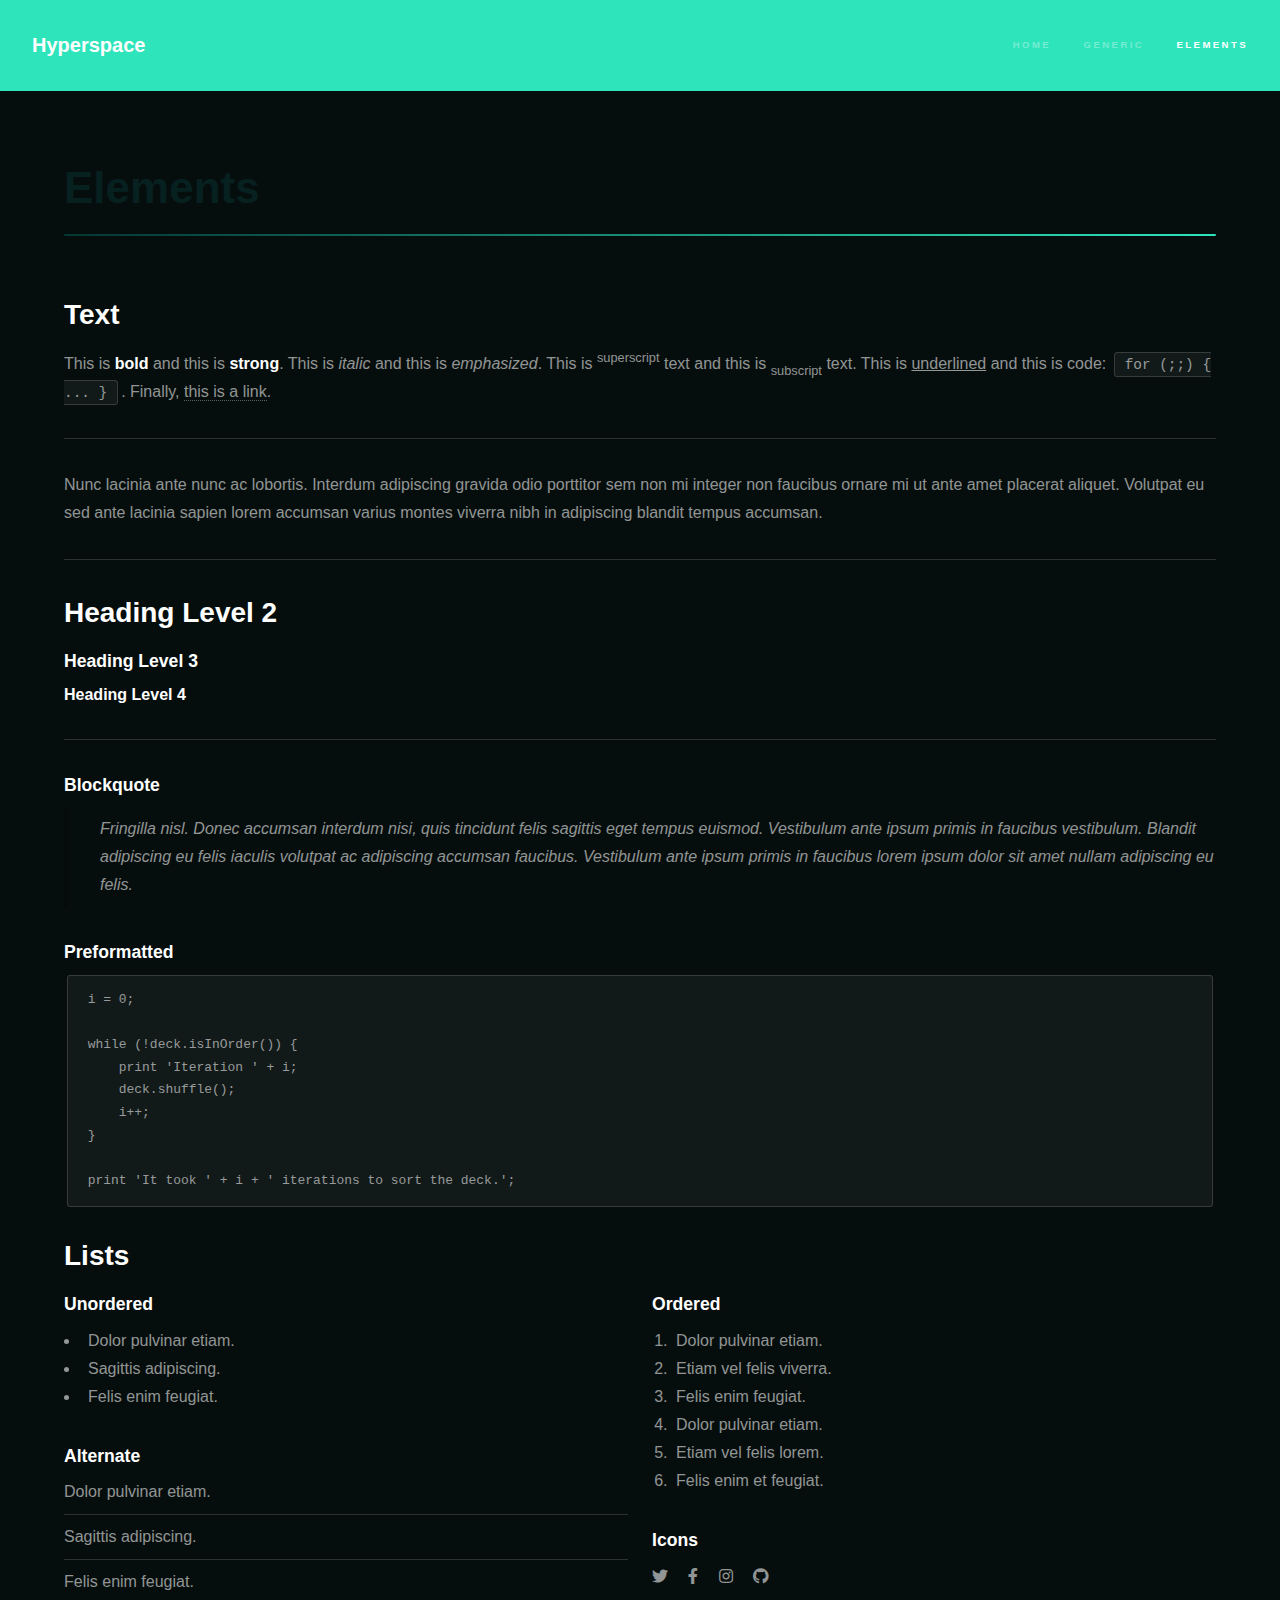
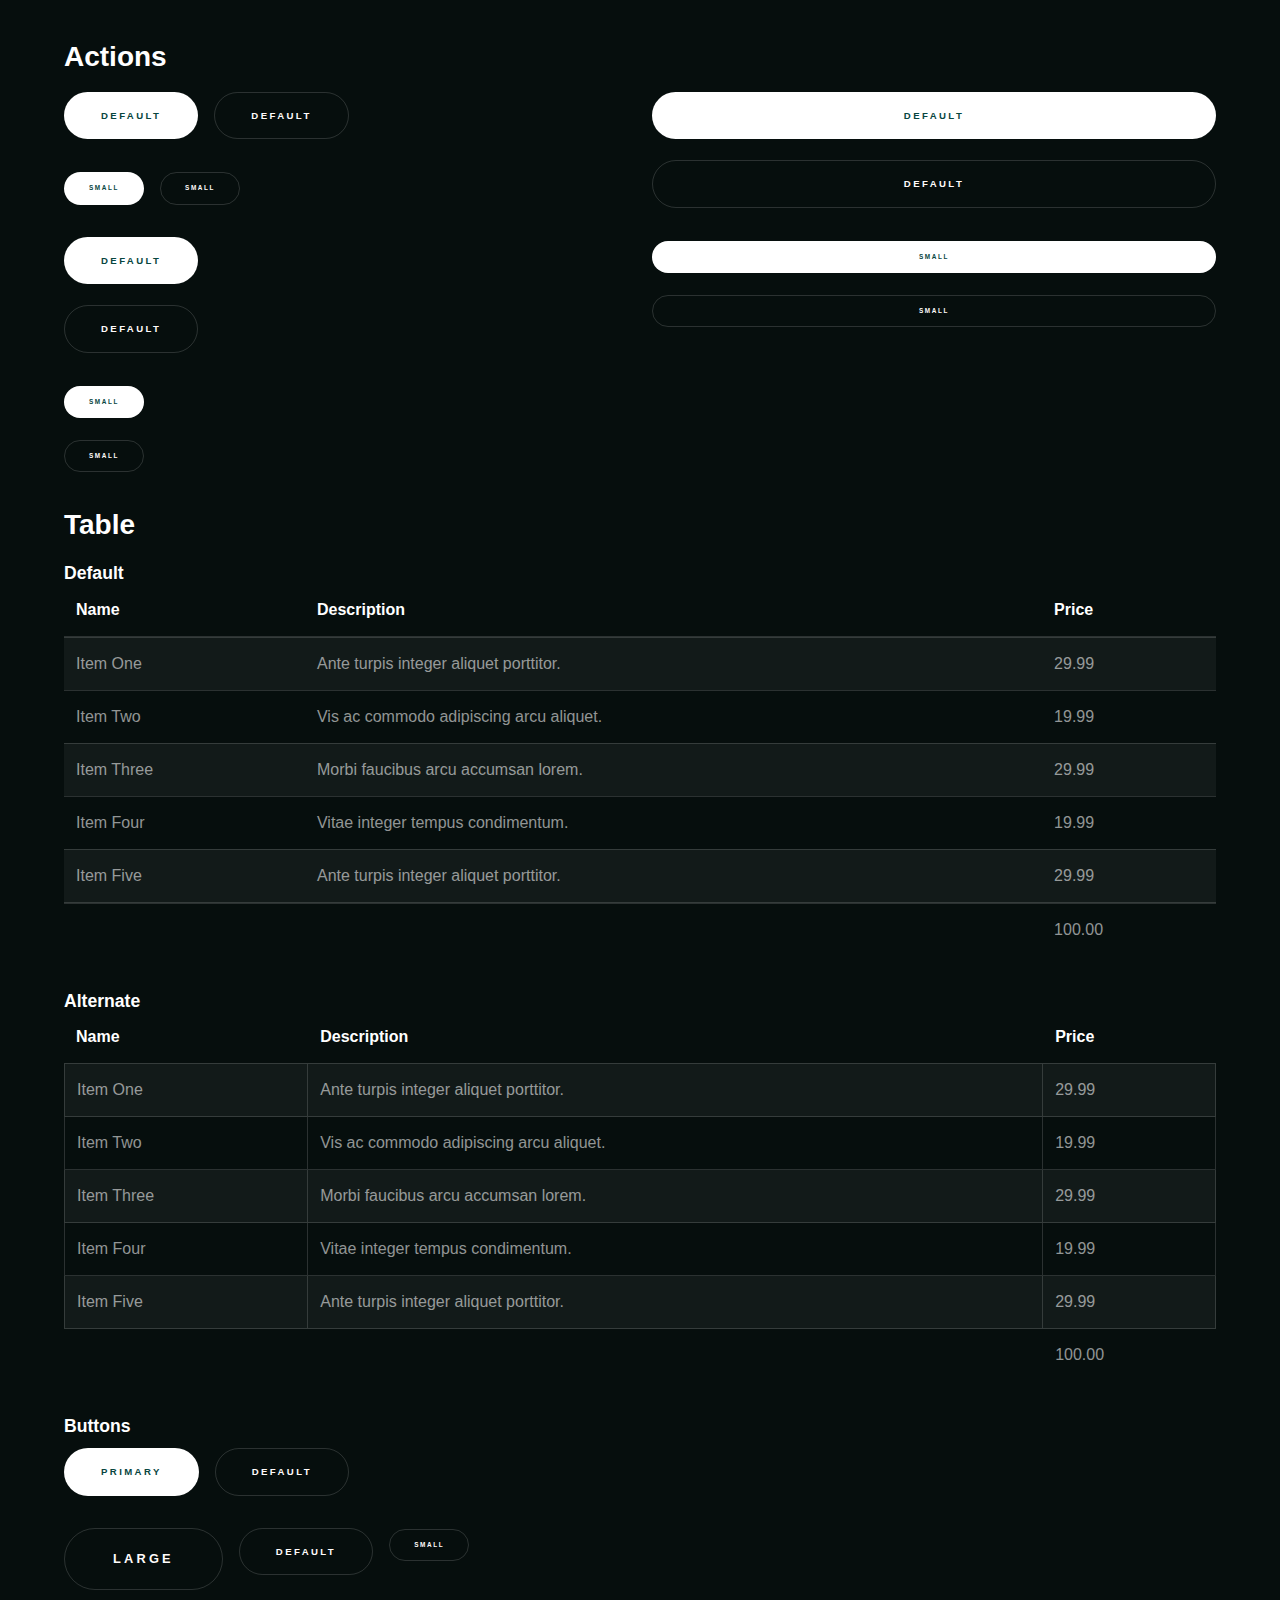
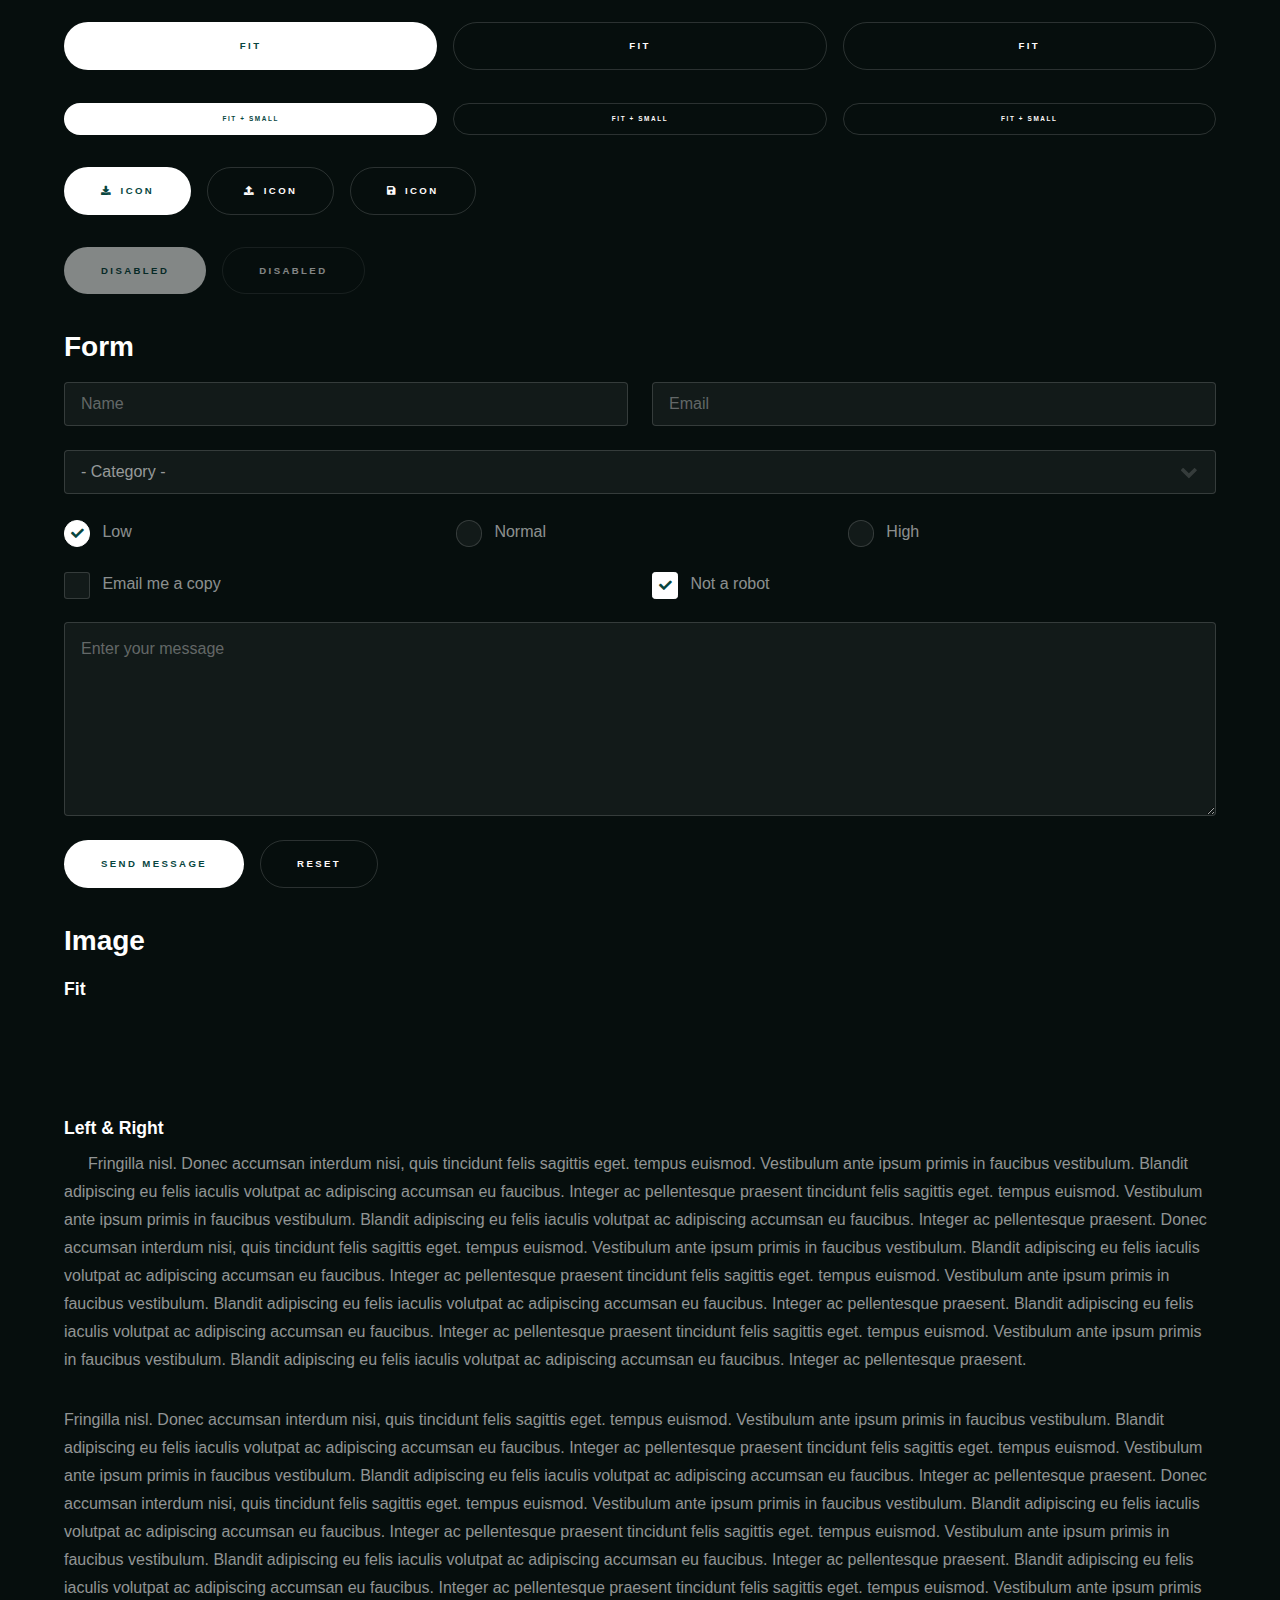
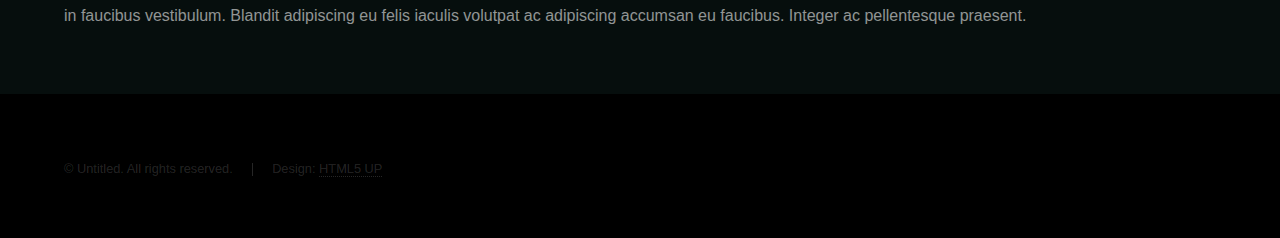
==== elements.html @ 6d536cb0 "Add files via upload" ====
<!DOCTYPE HTML>
<!--
	Hyperspace by HTML5 UP
	html5up.net | @ajlkn
	Free for personal and commercial use under the CCA 3.0 license (html5up.net/license)
-->
<html>
	<head>
		<title>Elements - Hyperspace by HTML5 UP</title>
		<meta charset="utf-8" />
		<meta name="viewport" content="width=device-width, initial-scale=1, user-scalable=no" />
		<link rel="stylesheet" href="assets/css/main.css" />
		<noscript><link rel="stylesheet" href="assets/css/noscript.css" /></noscript>
	</head>
	<body class="is-preload">

		<!-- Header -->
			<header id="header">
				<a href="index.html" class="title">Hyperspace</a>
				<nav>
					<ul>
						<li><a href="index.html">Home</a></li>
						<li><a href="generic.html">Generic</a></li>
						<li><a href="elements.html"  class="active">Elements</a></li>
					</ul>
				</nav>
			</header>

		<!-- Wrapper -->
			<div id="wrapper">

				<!-- Main -->
					<section id="main" class="wrapper">
						<div class="inner">
							<h1 class="major">Elements</h1>

							<!-- Text -->
								<section>
									<h2>Text</h2>
									<p>This is <b>bold</b> and this is <strong>strong</strong>. This is <i>italic</i> and this is <em>emphasized</em>.
									This is <sup>superscript</sup> text and this is <sub>subscript</sub> text.
									This is <u>underlined</u> and this is code: <code>for (;;) { ... }</code>. Finally, <a href="#">this is a link</a>.</p>
									<hr />
									<p>Nunc lacinia ante nunc ac lobortis. Interdum adipiscing gravida odio porttitor sem non mi integer non faucibus ornare mi ut ante amet placerat aliquet. Volutpat eu sed ante lacinia sapien lorem accumsan varius montes viverra nibh in adipiscing blandit tempus accumsan.</p>
									<hr />
									<h2>Heading Level 2</h2>
									<h3>Heading Level 3</h3>
									<h4>Heading Level 4</h4>
									<hr />
									<h3>Blockquote</h3>
									<blockquote>Fringilla nisl. Donec accumsan interdum nisi, quis tincidunt felis sagittis eget tempus euismod. Vestibulum ante ipsum primis in faucibus vestibulum. Blandit adipiscing eu felis iaculis volutpat ac adipiscing accumsan faucibus. Vestibulum ante ipsum primis in faucibus lorem ipsum dolor sit amet nullam adipiscing eu felis.</blockquote>
									<h3>Preformatted</h3>
									<pre><code>i = 0;

while (!deck.isInOrder()) {
    print 'Iteration ' + i;
    deck.shuffle();
    i++;
}

print 'It took ' + i + ' iterations to sort the deck.';</code></pre>
								</section>

							<!-- Lists -->
								<section>
									<h2>Lists</h2>
									<div class="row">
										<div class="col-6 col-12-medium">
											<h3>Unordered</h3>
											<ul>
												<li>Dolor pulvinar etiam.</li>
												<li>Sagittis adipiscing.</li>
												<li>Felis enim feugiat.</li>
											</ul>
											<h3>Alternate</h3>
											<ul class="alt">
												<li>Dolor pulvinar etiam.</li>
												<li>Sagittis adipiscing.</li>
												<li>Felis enim feugiat.</li>
											</ul>
										</div>
										<div class="col-6 col-12-medium">
											<h3>Ordered</h3>
											<ol>
												<li>Dolor pulvinar etiam.</li>
												<li>Etiam vel felis viverra.</li>
												<li>Felis enim feugiat.</li>
												<li>Dolor pulvinar etiam.</li>
												<li>Etiam vel felis lorem.</li>
												<li>Felis enim et feugiat.</li>
											</ol>
											<h3>Icons</h3>
											<ul class="icons">
												<li><a href="#" class="icon brands fa-twitter"><span class="label">Twitter</span></a></li>
												<li><a href="#" class="icon brands fa-facebook-f"><span class="label">Facebook</span></a></li>
												<li><a href="#" class="icon brands fa-instagram"><span class="label">Instagram</span></a></li>
												<li><a href="#" class="icon brands fa-github"><span class="label">Github</span></a></li>
											</ul>
										</div>
									</div>
									<h2>Actions</h2>
									<div class="row">
										<div class="col-6 col-12-medium">
											<ul class="actions">
												<li><a href="#" class="button primary">Default</a></li>
												<li><a href="#" class="button">Default</a></li>
											</ul>
											<ul class="actions small">
												<li><a href="#" class="button primary small">Small</a></li>
												<li><a href="#" class="button small">Small</a></li>
											</ul>
											<ul class="actions stacked">
												<li><a href="#" class="button primary">Default</a></li>
												<li><a href="#" class="button">Default</a></li>
											</ul>
											<ul class="actions stacked">
												<li><a href="#" class="button primary small">Small</a></li>
												<li><a href="#" class="button small">Small</a></li>
											</ul>
										</div>
										<div class="col-6 col-12-medium">
											<ul class="actions stacked">
												<li><a href="#" class="button primary fit">Default</a></li>
												<li><a href="#" class="button fit">Default</a></li>
											</ul>
											<ul class="actions stacked">
												<li><a href="#" class="button primary small fit">Small</a></li>
												<li><a href="#" class="button small fit">Small</a></li>
											</ul>
										</div>
									</div>
								</section>

							<!-- Table -->
								<section>
									<h2>Table</h2>
									<h3>Default</h3>
									<div class="table-wrapper">
										<table>
											<thead>
												<tr>
													<th>Name</th>
													<th>Description</th>
													<th>Price</th>
												</tr>
											</thead>
											<tbody>
												<tr>
													<td>Item One</td>
													<td>Ante turpis integer aliquet porttitor.</td>
													<td>29.99</td>
												</tr>
												<tr>
													<td>Item Two</td>
													<td>Vis ac commodo adipiscing arcu aliquet.</td>
													<td>19.99</td>
												</tr>
												<tr>
													<td>Item Three</td>
													<td> Morbi faucibus arcu accumsan lorem.</td>
													<td>29.99</td>
												</tr>
												<tr>
													<td>Item Four</td>
													<td>Vitae integer tempus condimentum.</td>
													<td>19.99</td>
												</tr>
												<tr>
													<td>Item Five</td>
													<td>Ante turpis integer aliquet porttitor.</td>
													<td>29.99</td>
												</tr>
											</tbody>
											<tfoot>
												<tr>
													<td colspan="2"></td>
													<td>100.00</td>
												</tr>
											</tfoot>
										</table>
									</div>

									<h3>Alternate</h3>
									<div class="table-wrapper">
										<table class="alt">
											<thead>
												<tr>
													<th>Name</th>
													<th>Description</th>
													<th>Price</th>
												</tr>
											</thead>
											<tbody>
												<tr>
													<td>Item One</td>
													<td>Ante turpis integer aliquet porttitor.</td>
													<td>29.99</td>
												</tr>
												<tr>
													<td>Item Two</td>
													<td>Vis ac commodo adipiscing arcu aliquet.</td>
													<td>19.99</td>
												</tr>
												<tr>
													<td>Item Three</td>
													<td> Morbi faucibus arcu accumsan lorem.</td>
													<td>29.99</td>
												</tr>
												<tr>
													<td>Item Four</td>
													<td>Vitae integer tempus condimentum.</td>
													<td>19.99</td>
												</tr>
												<tr>
													<td>Item Five</td>
													<td>Ante turpis integer aliquet porttitor.</td>
													<td>29.99</td>
												</tr>
											</tbody>
											<tfoot>
												<tr>
													<td colspan="2"></td>
													<td>100.00</td>
												</tr>
											</tfoot>
										</table>
									</div>
								</section>

							<!-- Buttons -->
								<section>
									<h3>Buttons</h3>
									<ul class="actions">
										<li><a href="#" class="button primary">Primary</a></li>
										<li><a href="#" class="button">Default</a></li>
									</ul>
									<ul class="actions">
										<li><a href="#" class="button large">Large</a></li>
										<li><a href="#" class="button">Default</a></li>
										<li><a href="#" class="button small">Small</a></li>
									</ul>
									<ul class="actions fit">
										<li><a href="#" class="button primary fit">Fit</a></li>
										<li><a href="#" class="button fit">Fit</a></li>
										<li><a href="#" class="button fit">Fit</a></li>
									</ul>
									<ul class="actions fit small">
										<li><a href="#" class="button primary fit small">Fit + Small</a></li>
										<li><a href="#" class="button fit small">Fit + Small</a></li>
										<li><a href="#" class="button fit small">Fit + Small</a></li>
									</ul>
									<ul class="actions">
										<li><a href="#" class="button primary icon solid fa-download">Icon</a></li>
										<li><a href="#" class="button icon solid fa-upload">Icon</a></li>
										<li><a href="#" class="button icon solid fa-save">Icon</a></li>
									</ul>
									<ul class="actions">
										<li><span class="button primary disabled">Disabled</span></li>
										<li><span class="button disabled">Disabled</span></li>
									</ul>
								</section>

							<!-- Form -->
								<section>
									<h2>Form</h2>
									<form method="post" action="#">
										<div class="row gtr-uniform">
											<div class="col-6 col-12-xsmall">
												<input type="text" name="demo-name" id="demo-name" value="" placeholder="Name" />
											</div>
											<div class="col-6 col-12-xsmall">
												<input type="email" name="demo-email" id="demo-email" value="" placeholder="Email" />
											</div>
											<div class="col-12">
												<select name="demo-category" id="demo-category">
													<option value="">- Category -</option>
													<option value="1">Manufacturing</option>
													<option value="1">Shipping</option>
													<option value="1">Administration</option>
													<option value="1">Human Resources</option>
												</select>
											</div>
											<div class="col-4 col-12-small">
												<input type="radio" id="demo-priority-low" name="demo-priority" checked>
												<label for="demo-priority-low">Low</label>
											</div>
											<div class="col-4 col-12-small">
												<input type="radio" id="demo-priority-normal" name="demo-priority">
												<label for="demo-priority-normal">Normal</label>
											</div>
											<div class="col-4 col-12-small">
												<input type="radio" id="demo-priority-high" name="demo-priority">
												<label for="demo-priority-high">High</label>
											</div>
											<div class="col-6 col-12-small">
												<input type="checkbox" id="demo-copy" name="demo-copy">
												<label for="demo-copy">Email me a copy</label>
											</div>
											<div class="col-6 col-12-small">
												<input type="checkbox" id="demo-human" name="demo-human" checked>
												<label for="demo-human">Not a robot</label>
											</div>
											<div class="col-12">
												<textarea name="demo-message" id="demo-message" placeholder="Enter your message" rows="6"></textarea>
											</div>
											<div class="col-12">
												<ul class="actions">
													<li><input type="submit" value="Send Message" class="primary" /></li>
													<li><input type="reset" value="Reset" /></li>
												</ul>
											</div>
										</div>
									</form>
								</section>

							<!-- Image -->
								<section>
									<h2>Image</h2>
									<h3>Fit</h3>
									<div class="box alt">
										<div class="row gtr-uniform">
											<div class="col-12"><span class="image fit"><img src="images/pic04.jpg" alt="" /></span></div>
											<div class="col-4"><span class="image fit"><img src="images/pic01.jpg" alt="" /></span></div>
											<div class="col-4"><span class="image fit"><img src="images/pic02.jpg" alt="" /></span></div>
											<div class="col-4"><span class="image fit"><img src="images/pic03.jpg" alt="" /></span></div>
											<div class="col-4"><span class="image fit"><img src="images/pic03.jpg" alt="" /></span></div>
											<div class="col-4"><span class="image fit"><img src="images/pic01.jpg" alt="" /></span></div>
											<div class="col-4"><span class="image fit"><img src="images/pic02.jpg" alt="" /></span></div>
											<div class="col-4"><span class="image fit"><img src="images/pic02.jpg" alt="" /></span></div>
											<div class="col-4"><span class="image fit"><img src="images/pic03.jpg" alt="" /></span></div>
											<div class="col-4"><span class="image fit"><img src="images/pic01.jpg" alt="" /></span></div>
										</div>
									</div>
									<h3>Left &amp; Right</h3>
									<p><span class="image left"><img src="images/pic05.jpg" alt="" /></span>Fringilla nisl. Donec accumsan interdum nisi, quis tincidunt felis sagittis eget. tempus euismod. Vestibulum ante ipsum primis in faucibus vestibulum. Blandit adipiscing eu felis iaculis volutpat ac adipiscing accumsan eu faucibus. Integer ac pellentesque praesent tincidunt felis sagittis eget. tempus euismod. Vestibulum ante ipsum primis in faucibus vestibulum. Blandit adipiscing eu felis iaculis volutpat ac adipiscing accumsan eu faucibus. Integer ac pellentesque praesent. Donec accumsan interdum nisi, quis tincidunt felis sagittis eget. tempus euismod. Vestibulum ante ipsum primis in faucibus vestibulum. Blandit adipiscing eu felis iaculis volutpat ac adipiscing accumsan eu faucibus. Integer ac pellentesque praesent tincidunt felis sagittis eget. tempus euismod. Vestibulum ante ipsum primis in faucibus vestibulum. Blandit adipiscing eu felis iaculis volutpat ac adipiscing accumsan eu faucibus. Integer ac pellentesque praesent. Blandit adipiscing eu felis iaculis volutpat ac adipiscing accumsan eu faucibus. Integer ac pellentesque praesent tincidunt felis sagittis eget. tempus euismod. Vestibulum ante ipsum primis in faucibus vestibulum. Blandit adipiscing eu felis iaculis volutpat ac adipiscing accumsan eu faucibus. Integer ac pellentesque praesent.</p>
									<p><span class="image right"><img src="images/pic06.jpg" alt="" /></span>Fringilla nisl. Donec accumsan interdum nisi, quis tincidunt felis sagittis eget. tempus euismod. Vestibulum ante ipsum primis in faucibus vestibulum. Blandit adipiscing eu felis iaculis volutpat ac adipiscing accumsan eu faucibus. Integer ac pellentesque praesent tincidunt felis sagittis eget. tempus euismod. Vestibulum ante ipsum primis in faucibus vestibulum. Blandit adipiscing eu felis iaculis volutpat ac adipiscing accumsan eu faucibus. Integer ac pellentesque praesent. Donec accumsan interdum nisi, quis tincidunt felis sagittis eget. tempus euismod. Vestibulum ante ipsum primis in faucibus vestibulum. Blandit adipiscing eu felis iaculis volutpat ac adipiscing accumsan eu faucibus. Integer ac pellentesque praesent tincidunt felis sagittis eget. tempus euismod. Vestibulum ante ipsum primis in faucibus vestibulum. Blandit adipiscing eu felis iaculis volutpat ac adipiscing accumsan eu faucibus. Integer ac pellentesque praesent. Blandit adipiscing eu felis iaculis volutpat ac adipiscing accumsan eu faucibus. Integer ac pellentesque praesent tincidunt felis sagittis eget. tempus euismod. Vestibulum ante ipsum primis in faucibus vestibulum. Blandit adipiscing eu felis iaculis volutpat ac adipiscing accumsan eu faucibus. Integer ac pellentesque praesent.</p>
								</section>

						</div>
					</section>

			</div>

		<!-- Footer -->
			<footer id="footer" class="wrapper alt">
				<div class="inner">
					<ul class="menu">
						<li>&copy; Untitled. All rights reserved.</li><li>Design: <a href="http://html5up.net">HTML5 UP</a></li>
					</ul>
				</div>
			</footer>

		<!-- Scripts -->
			<script src="assets/js/jquery.min.js"></script>
			<script src="assets/js/jquery.scrollex.min.js"></script>
			<script src="assets/js/jquery.scrolly.min.js"></script>
			<script src="assets/js/browser.min.js"></script>
			<script src="assets/js/breakpoints.min.js"></script>
			<script src="assets/js/util.js"></script>
			<script src="assets/js/main.js"></script>

	</body>
</html>
---- assets/css/main.css ----
@import url(fontawesome-all.min.css);

/*
	Hyperspace by HTML5 UP
	html5up.net | @ajlkn
	Free for personal and commercial use under the CCA 3.0 license (html5up.net/license)
*/

html, body, body2, div, span, applet, object,
iframe, h1, h2, h2b, h3, h3b, h4, h5, h6, p, p2, blockquote,
pre, a, abbr, acronym, address, big, cite,
code, del, dfn, em, img, ins, kbd, q, s, samp,
small, strike, strong, sub, sup, tt, var, b,
u, i, center, dl, dt, dd, ol, ul, li, fieldset,
form, label, legend, table, caption, tbody,
tfoot, thead, tr, th, td, article, aside,
canvas, details, embed, figure, figcaption,
footer, header, hgroup, menu, nav, output, ruby,
section, summary, time, mark, audio, video {
	margin: 0;
	padding: 0;
	border: 0;
	font-size: 100%;
	font: inherit;
	vertical-align: baseline;}

article, aside, details, figcaption, figure,
footer, header, hgroup, menu, nav, section {
	display: block;}

body, body2 {
	line-height: 1;
}


ol, ul {
	list-style: none;
}

blockquote, q {
	quotes: none;
}

	blockquote:before, blockquote:after, q:before, q:after {
		content: '';
		content: none;
	}

table {
	border-collapse: collapse;
	border-spacing: 0;
}

body, body2 {
	-webkit-text-size-adjust: none;
}


mark {
	background-color: transparent;
	color: inherit;
}

input::-moz-focus-inner {
	border: 0;
	padding: 0;
}

input, select, textarea {
	-moz-appearance: none;
	-webkit-appearance: none;
	-ms-appearance: none;
	appearance: none;
}

/* Basic */

	@-ms-viewport {
		width: device-width;
	}

	body, body2 {
		-ms-overflow-style: scrollbar;
	}


	@media screen and (max-width: 480px) {

		html, body, body2 {
			min-width: 320px;
		}


	}

	html {
		box-sizing: border-box;
	}

	*, *:before, *:after {
		box-sizing: inherit;
	}

	body, body2 {
		background: #060e0d;
	}

		body.is-preload *, body.is-preload *:before, body.is-preload *:after {
			-moz-animation: none !important;
			-webkit-animation: none !important;
			-ms-animation: none !important;
			animation: none !important;
			-moz-transition: none !important;
			-webkit-transition: none !important;
			-ms-transition: none !important;
			transition: none !important;
		}

/* Type */

	body2{
		color: rgba(0, 0, 0, 0.569);
		font-family: Arial, Helvetica, sans-serif;
		font-size: 16.5pt;
		font-weight: normal;
		line-height: 1.75;
	}

	body, input, select, textarea {
		color: rgba(255, 255, 255, 0.569);
		font-family: Arial, Helvetica, sans-serif;
		font-size: 16.5pt;
		font-weight: normal;
		line-height: 1.75;
	}

		@media screen and (max-width: 1680px) {

			body, body2, input, select, textarea {
				font-size: 13pt;
			}

		}

		@media screen and (max-width: 1280px) {

			body, body2, input, select, textarea {
				font-size: 12pt;
			}

		}

		@media screen and (max-width: 360px) {

			body, body2, input, select, textarea {
				font-size: 11pt;
			}

		}

	a {
		-moz-transition: color 0.2s ease, border-bottom-color 0.2s ease;
		-webkit-transition: color 0.2s ease, border-bottom-color 0.2s ease;
		-ms-transition: color 0.2s ease, border-bottom-color 0.2s ease;
		transition: color 0.2s ease, border-bottom-color 0.2s ease;
		border-bottom: dotted 1px rgba(255, 255, 255, 0.35);
		color: inherit;
		text-decoration: none;
	}

		a:hover {
			border-bottom-color: transparent;
			color: #000000;
		}

	strong, b {
		color: #ffffff;
		font-weight: bold;
	}

	em, i {
		font-style: italic;
	}

	p {
		margin: 0 0 2em 0;
	}

	p2 {
		margin: 0 0 2em 0;
		color: #000000;
	}

	h1, h2b, h3b, h4b {
		color: #072121;
		font-weight: bold;
		line-height: 1.5;
		margin: 0 0 0.5em 0;
	}

	h1g, h2g, h3g, h4g {
		color: #0f4949;
		font-weight: bold;
		line-height: 1.5;
		margin: 0 0 0.5em 0;
	}

	h2, h3, h4, h5, h6 {
		color: #ffffff;
		font-weight: bold;
		line-height: 1.5;
		margin: 0 0 0.5em 0;
	}

		h1 a, h2b a, h2 a, h3 a, h4 a, h5 a, h6 a {
			color: inherit;
			text-decoration: none;
		}

	h1 {
		font-size: 2.75em;
	}

		h1.major {
			margin: 0 0 1.3em 0;
			position: relative;
			padding-bottom: 0.35em;
		}
			/* ////////////////////////////////////////////////////////////////////////////2ee4bb */
			h1.major:after {
				background-image: -moz-linear-gradient(to right, #043731, #2ee4bb);
				background-image: -webkit-linear-gradient(to right, #043731, #2ee4bb);
				background-image: -ms-linear-gradient(to right, #043731, #2ee4bb);
				background-image: linear-gradient(to right, #043731, #2ee4bb);
				-moz-transition: max-width 0.2s ease;
				-webkit-transition: max-width 0.2s ease;
				-ms-transition: max-width 0.2s ease;
				transition: max-width 0.2s ease;
				border-radius: 0.2em;
				bottom: 0;
				content: '';
				height: 0.05em;
				position: absolute;
				right: 0;
				width: 100%;
			}

	h2 {
		font-size: 1.75em;
	}

	h2b {
		font-size: 1.75em;
	}

	h3 {
		font-size: 1.1em;
	}

	h3b {
		font-size: 1.1em;
	}

	h4 {
		font-size: 1em;
	}

	h5 {
		font-size: 0.8em;
	}

	h6 {
		font-size: 0.6em;
	}

	@media screen and (max-width: 736px) {

		h1 {
			font-size: 2em;
		}

		h2 {
			font-size: 1.25em;
		}
		h2b {
			font-size: 1.25em;
		}

		h3 {
			font-size: 1em;
		}

		h3b {
			font-size: 1em;
		}

		h4 {
			font-size: 0.8em;
		}

		h5 {
			font-size: 0.6em;
		}

		h6 {
			font-size: 0.6em;
		}

	}

	sub {
		font-size: 0.8em;
		position: relative;
		top: 0.5em;
	}

	sup {
		font-size: 0.8em;
		position: relative;
		top: -0.5em;
	}

	blockquote {
		border-left: solid 4px rgba(0, 0, 0, 0.15);
		font-style: italic;
		margin: 0 0 2em 0;
		padding: 0.5em 0 0.5em 2em;
	}

	code {
		background: rgba(255, 255, 255, 0.05);
		border-radius: 0.25em;
		border: solid 1px rgba(255, 255, 255, 0.15);
		font-family: "Courier New", monospace;
		font-size: 0.9em;
		margin: 0 0.25em;
		padding: 0.25em 0.65em;
	}

	pre {
		-webkit-overflow-scrolling: touch;
		font-family: "Courier New", monospace;
		font-size: 0.9em;
		margin: 0 0 2em 0;
	}

		pre code {
			display: block;
			line-height: 1.75em;
			padding: 1em 1.5em;
			overflow-x: auto;
		}

	hr {
		border: 0;
		border-bottom: solid 1px rgba(255, 255, 255, 0.15);
		margin: 2em 0;
	}

		hr.major {
			margin: 3em 0;
		}

	.align-left {
		text-align: left;
	}

	.align-center {
		text-align: center;
	}

	.align-right {
		text-align: right;
	}

/* Row */

	.row {
		display: flex;
		flex-wrap: wrap;
		box-sizing: border-box;
		align-items: stretch;
	}

		.row > * {
			box-sizing: border-box;
		}

		.row.gtr-uniform > * > :last-child {
			margin-bottom: 0;
		}

		.row.aln-left {
			justify-content: flex-start;
		}

		.row.aln-center {
			justify-content: center;
		}

		.row.aln-right {
			justify-content: flex-end;
		}

		.row.aln-top {
			align-items: flex-start;
		}

		.row.aln-middle {
			align-items: center;
		}

		.row.aln-bottom {
			align-items: flex-end;
		}

		.row > .imp {
			order: -1;
		}

		.row > .col-1 {
			width: 8.33333%;
		}

		.row > .off-1 {
			margin-left: 8.33333%;
		}

		.row > .col-2 {
			width: 16.66667%;
		}

		.row > .off-2 {
			margin-left: 16.66667%;
		}

		.row > .col-3 {
			width: 25%;
		}

		.row > .off-3 {
			margin-left: 25%;
		}

		.row > .col-4 {
			width: 33.33333%;
		}

		.row > .off-4 {
			margin-left: 33.33333%;
		}

		.row > .col-5 {
			width: 41.66667%;
		}

		.row > .off-5 {
			margin-left: 41.66667%;
		}

		.row > .col-6 {
			width: 50%;
		}

		.row > .off-6 {
			margin-left: 50%;
		}

		.row > .col-7 {
			width: 58.33333%;
		}

		.row > .off-7 {
			margin-left: 58.33333%;
		}

		.row > .col-8 {
			width: 66.66667%;
		}

		.row > .off-8 {
			margin-left: 66.66667%;
		}

		.row > .col-9 {
			width: 75%;
		}

		.row > .off-9 {
			margin-left: 75%;
		}

		.row > .col-10 {
			width: 83.33333%;
		}

		.row > .off-10 {
			margin-left: 83.33333%;
		}

		.row > .col-11 {
			width: 91.66667%;
		}

		.row > .off-11 {
			margin-left: 91.66667%;
		}

		.row > .col-12 {
			width: 100%;
		}

		.row > .off-12 {
			margin-left: 100%;
		}

		.row.gtr-0 {
			margin-top: 0;
			margin-left: 0em;
		}

			.row.gtr-0 > * {
				padding: 0 0 0 0em;
			}

			.row.gtr-0.gtr-uniform {
				margin-top: 0em;
			}

				.row.gtr-0.gtr-uniform > * {
					padding-top: 0em;
				}

		.row.gtr-25 {
			margin-top: 0;
			margin-left: -0.375em;
		}

			.row.gtr-25 > * {
				padding: 0 0 0 0.375em;
			}

			.row.gtr-25.gtr-uniform {
				margin-top: -0.375em;
			}

				.row.gtr-25.gtr-uniform > * {
					padding-top: 0.375em;
				}

		.row.gtr-50 {
			margin-top: 0;
			margin-left: -0.75em;
		}

			.row.gtr-50 > * {
				padding: 0 0 0 0.75em;
			}

			.row.gtr-50.gtr-uniform {
				margin-top: -0.75em;
			}

				.row.gtr-50.gtr-uniform > * {
					padding-top: 0.75em;
				}

		.row {
			margin-top: 0;
			margin-left: -1.5em;
		}

			.row > * {
				padding: 0 0 0 1.5em;
			}

			.row.gtr-uniform {
				margin-top: -1.5em;
			}

				.row.gtr-uniform > * {
					padding-top: 1.5em;
				}

		.row.gtr-150 {
			margin-top: 0;
			margin-left: -2.25em;
		}

			.row.gtr-150 > * {
				padding: 0 0 0 2.25em;
			}

			.row.gtr-150.gtr-uniform {
				margin-top: -2.25em;
			}

				.row.gtr-150.gtr-uniform > * {
					padding-top: 2.25em;
				}

		.row.gtr-200 {
			margin-top: 0;
			margin-left: -3em;
		}

			.row.gtr-200 > * {
				padding: 0 0 0 3em;
			}

			.row.gtr-200.gtr-uniform {
				margin-top: -3em;
			}

				.row.gtr-200.gtr-uniform > * {
					padding-top: 3em;
				}

		@media screen and (max-width: 1680px) {

			.row {
				display: flex;
				flex-wrap: wrap;
				box-sizing: border-box;
				align-items: stretch;
			}

				.row > * {
					box-sizing: border-box;
				}

				.row.gtr-uniform > * > :last-child {
					margin-bottom: 0;
				}

				.row.aln-left {
					justify-content: flex-start;
				}

				.row.aln-center {
					justify-content: center;
				}

				.row.aln-right {
					justify-content: flex-end;
				}

				.row.aln-top {
					align-items: flex-start;
				}

				.row.aln-middle {
					align-items: center;
				}

				.row.aln-bottom {
					align-items: flex-end;
				}

				.row > .imp-xlarge {
					order: -1;
				}

				.row > .col-1-xlarge {
					width: 8.33333%;
				}

				.row > .off-1-xlarge {
					margin-left: 8.33333%;
				}

				.row > .col-2-xlarge {
					width: 16.66667%;
				}

				.row > .off-2-xlarge {
					margin-left: 16.66667%;
				}

				.row > .col-3-xlarge {
					width: 25%;
				}

				.row > .off-3-xlarge {
					margin-left: 25%;
				}

				.row > .col-4-xlarge {
					width: 33.33333%;
				}

				.row > .off-4-xlarge {
					margin-left: 33.33333%;
				}

				.row > .col-5-xlarge {
					width: 41.66667%;
				}

				.row > .off-5-xlarge {
					margin-left: 41.66667%;
				}

				.row > .col-6-xlarge {
					width: 50%;
				}

				.row > .off-6-xlarge {
					margin-left: 50%;
				}

				.row > .col-7-xlarge {
					width: 58.33333%;
				}

				.row > .off-7-xlarge {
					margin-left: 58.33333%;
				}

				.row > .col-8-xlarge {
					width: 66.66667%;
				}

				.row > .off-8-xlarge {
					margin-left: 66.66667%;
				}

				.row > .col-9-xlarge {
					width: 75%;
				}

				.row > .off-9-xlarge {
					margin-left: 75%;
				}

				.row > .col-10-xlarge {
					width: 83.33333%;
				}

				.row > .off-10-xlarge {
					margin-left: 83.33333%;
				}

				.row > .col-11-xlarge {
					width: 91.66667%;
				}

				.row > .off-11-xlarge {
					margin-left: 91.66667%;
				}

				.row > .col-12-xlarge {
					width: 100%;
				}

				.row > .off-12-xlarge {
					margin-left: 100%;
				}

				.row.gtr-0 {
					margin-top: 0;
					margin-left: 0em;
				}

					.row.gtr-0 > * {
						padding: 0 0 0 0em;
					}

					.row.gtr-0.gtr-uniform {
						margin-top: 0em;
					}

						.row.gtr-0.gtr-uniform > * {
							padding-top: 0em;
						}

				.row.gtr-25 {
					margin-top: 0;
					margin-left: -0.375em;
				}

					.row.gtr-25 > * {
						padding: 0 0 0 0.375em;
					}

					.row.gtr-25.gtr-uniform {
						margin-top: -0.375em;
					}

						.row.gtr-25.gtr-uniform > * {
							padding-top: 0.375em;
						}

				.row.gtr-50 {
					margin-top: 0;
					margin-left: -0.75em;
				}

					.row.gtr-50 > * {
						padding: 0 0 0 0.75em;
					}

					.row.gtr-50.gtr-uniform {
						margin-top: -0.75em;
					}

						.row.gtr-50.gtr-uniform > * {
							padding-top: 0.75em;
						}

				.row {
					margin-top: 0;
					margin-left: -1.5em;
				}

					.row > * {
						padding: 0 0 0 1.5em;
					}

					.row.gtr-uniform {
						margin-top: -1.5em;
					}

						.row.gtr-uniform > * {
							padding-top: 1.5em;
						}

				.row.gtr-150 {
					margin-top: 0;
					margin-left: -2.25em;
				}

					.row.gtr-150 > * {
						padding: 0 0 0 2.25em;
					}

					.row.gtr-150.gtr-uniform {
						margin-top: -2.25em;
					}

						.row.gtr-150.gtr-uniform > * {
							padding-top: 2.25em;
						}

				.row.gtr-200 {
					margin-top: 0;
					margin-left: -3em;
				}

					.row.gtr-200 > * {
						padding: 0 0 0 3em;
					}

					.row.gtr-200.gtr-uniform {
						margin-top: -3em;
					}

						.row.gtr-200.gtr-uniform > * {
							padding-top: 3em;
						}

		}

		@media screen and (max-width: 1280px) {

			.row {
				display: flex;
				flex-wrap: wrap;
				box-sizing: border-box;
				align-items: stretch;
			}

				.row > * {
					box-sizing: border-box;
				}

				.row.gtr-uniform > * > :last-child {
					margin-bottom: 0;
				}

				.row.aln-left {
					justify-content: flex-start;
				}

				.row.aln-center {
					justify-content: center;
				}

				.row.aln-right {
					justify-content: flex-end;
				}

				.row.aln-top {
					align-items: flex-start;
				}

				.row.aln-middle {
					align-items: center;
				}

				.row.aln-bottom {
					align-items: flex-end;
				}

				.row > .imp-large {
					order: -1;
				}

				.row > .col-1-large {
					width: 8.33333%;
				}

				.row > .off-1-large {
					margin-left: 8.33333%;
				}

				.row > .col-2-large {
					width: 16.66667%;
				}

				.row > .off-2-large {
					margin-left: 16.66667%;
				}

				.row > .col-3-large {
					width: 25%;
				}

				.row > .off-3-large {
					margin-left: 25%;
				}

				.row > .col-4-large {
					width: 33.33333%;
				}

				.row > .off-4-large {
					margin-left: 33.33333%;
				}

				.row > .col-5-large {
					width: 41.66667%;
				}

				.row > .off-5-large {
					margin-left: 41.66667%;
				}

				.row > .col-6-large {
					width: 50%;
				}

				.row > .off-6-large {
					margin-left: 50%;
				}

				.row > .col-7-large {
					width: 58.33333%;
				}

				.row > .off-7-large {
					margin-left: 58.33333%;
				}

				.row > .col-8-large {
					width: 66.66667%;
				}

				.row > .off-8-large {
					margin-left: 66.66667%;
				}

				.row > .col-9-large {
					width: 75%;
				}

				.row > .off-9-large {
					margin-left: 75%;
				}

				.row > .col-10-large {
					width: 83.33333%;
				}

				.row > .off-10-large {
					margin-left: 83.33333%;
				}

				.row > .col-11-large {
					width: 91.66667%;
				}

				.row > .off-11-large {
					margin-left: 91.66667%;
				}

				.row > .col-12-large {
					width: 100%;
				}

				.row > .off-12-large {
					margin-left: 100%;
				}

				.row.gtr-0 {
					margin-top: 0;
					margin-left: 0em;
				}

					.row.gtr-0 > * {
						padding: 0 0 0 0em;
					}

					.row.gtr-0.gtr-uniform {
						margin-top: 0em;
					}

						.row.gtr-0.gtr-uniform > * {
							padding-top: 0em;
						}

				.row.gtr-25 {
					margin-top: 0;
					margin-left: -0.375em;
				}

					.row.gtr-25 > * {
						padding: 0 0 0 0.375em;
					}

					.row.gtr-25.gtr-uniform {
						margin-top: -0.375em;
					}

						.row.gtr-25.gtr-uniform > * {
							padding-top: 0.375em;
						}

				.row.gtr-50 {
					margin-top: 0;
					margin-left: -0.75em;
				}

					.row.gtr-50 > * {
						padding: 0 0 0 0.75em;
					}

					.row.gtr-50.gtr-uniform {
						margin-top: -0.75em;
					}

						.row.gtr-50.gtr-uniform > * {
							padding-top: 0.75em;
						}

				.row {
					margin-top: 0;
					margin-left: -1.5em;
				}

					.row > * {
						padding: 0 0 0 1.5em;
					}

					.row.gtr-uniform {
						margin-top: -1.5em;
					}

						.row.gtr-uniform > * {
							padding-top: 1.5em;
						}

				.row.gtr-150 {
					margin-top: 0;
					margin-left: -2.25em;
				}

					.row.gtr-150 > * {
						padding: 0 0 0 2.25em;
					}

					.row.gtr-150.gtr-uniform {
						margin-top: -2.25em;
					}

						.row.gtr-150.gtr-uniform > * {
							padding-top: 2.25em;
						}

				.row.gtr-200 {
					margin-top: 0;
					margin-left: -3em;
				}

					.row.gtr-200 > * {
						padding: 0 0 0 3em;
					}

					.row.gtr-200.gtr-uniform {
						margin-top: -3em;
					}

						.row.gtr-200.gtr-uniform > * {
							padding-top: 3em;
						}

		}

		@media screen and (max-width: 980px) {

			.row {
				display: flex;
				flex-wrap: wrap;
				box-sizing: border-box;
				align-items: stretch;
			}

				.row > * {
					box-sizing: border-box;
				}

				.row.gtr-uniform > * > :last-child {
					margin-bottom: 0;
				}

				.row.aln-left {
					justify-content: flex-start;
				}

				.row.aln-center {
					justify-content: center;
				}

				.row.aln-right {
					justify-content: flex-end;
				}

				.row.aln-top {
					align-items: flex-start;
				}

				.row.aln-middle {
					align-items: center;
				}

				.row.aln-bottom {
					align-items: flex-end;
				}

				.row > .imp-medium {
					order: -1;
				}

				.row > .col-1-medium {
					width: 8.33333%;
				}

				.row > .off-1-medium {
					margin-left: 8.33333%;
				}

				.row > .col-2-medium {
					width: 16.66667%;
				}

				.row > .off-2-medium {
					margin-left: 16.66667%;
				}

				.row > .col-3-medium {
					width: 25%;
				}

				.row > .off-3-medium {
					margin-left: 25%;
				}

				.row > .col-4-medium {
					width: 33.33333%;
				}

				.row > .off-4-medium {
					margin-left: 33.33333%;
				}

				.row > .col-5-medium {
					width: 41.66667%;
				}

				.row > .off-5-medium {
					margin-left: 41.66667%;
				}

				.row > .col-6-medium {
					width: 50%;
				}

				.row > .off-6-medium {
					margin-left: 50%;
				}

				.row > .col-7-medium {
					width: 58.33333%;
				}

				.row > .off-7-medium {
					margin-left: 58.33333%;
				}

				.row > .col-8-medium {
					width: 66.66667%;
				}

				.row > .off-8-medium {
					margin-left: 66.66667%;
				}

				.row > .col-9-medium {
					width: 75%;
				}

				.row > .off-9-medium {
					margin-left: 75%;
				}

				.row > .col-10-medium {
					width: 83.33333%;
				}

				.row > .off-10-medium {
					margin-left: 83.33333%;
				}

				.row > .col-11-medium {
					width: 91.66667%;
				}

				.row > .off-11-medium {
					margin-left: 91.66667%;
				}

				.row > .col-12-medium {
					width: 100%;
				}

				.row > .off-12-medium {
					margin-left: 100%;
				}

				.row.gtr-0 {
					margin-top: 0;
					margin-left: 0em;
				}

					.row.gtr-0 > * {
						padding: 0 0 0 0em;
					}

					.row.gtr-0.gtr-uniform {
						margin-top: 0em;
					}

						.row.gtr-0.gtr-uniform > * {
							padding-top: 0em;
						}

				.row.gtr-25 {
					margin-top: 0;
					margin-left: -0.375em;
				}

					.row.gtr-25 > * {
						padding: 0 0 0 0.375em;
					}

					.row.gtr-25.gtr-uniform {
						margin-top: -0.375em;
					}

						.row.gtr-25.gtr-uniform > * {
							padding-top: 0.375em;
						}

				.row.gtr-50 {
					margin-top: 0;
					margin-left: -0.75em;
				}

					.row.gtr-50 > * {
						padding: 0 0 0 0.75em;
					}

					.row.gtr-50.gtr-uniform {
						margin-top: -0.75em;
					}

						.row.gtr-50.gtr-uniform > * {
							padding-top: 0.75em;
						}

				.row {
					margin-top: 0;
					margin-left: -1.5em;
				}

					.row > * {
						padding: 0 0 0 1.5em;
					}

					.row.gtr-uniform {
						margin-top: -1.5em;
					}

						.row.gtr-uniform > * {
							padding-top: 1.5em;
						}

				.row.gtr-150 {
					margin-top: 0;
					margin-left: -2.25em;
				}

					.row.gtr-150 > * {
						padding: 0 0 0 2.25em;
					}

					.row.gtr-150.gtr-uniform {
						margin-top: -2.25em;
					}

						.row.gtr-150.gtr-uniform > * {
							padding-top: 2.25em;
						}

				.row.gtr-200 {
					margin-top: 0;
					margin-left: -3em;
				}

					.row.gtr-200 > * {
						padding: 0 0 0 3em;
					}

					.row.gtr-200.gtr-uniform {
						margin-top: -3em;
					}

						.row.gtr-200.gtr-uniform > * {
							padding-top: 3em;
						}

		}

		@media screen and (max-width: 736px) {

			.row {
				display: flex;
				flex-wrap: wrap;
				box-sizing: border-box;
				align-items: stretch;
			}

				.row > * {
					box-sizing: border-box;
				}

				.row.gtr-uniform > * > :last-child {
					margin-bottom: 0;
				}

				.row.aln-left {
					justify-content: flex-start;
				}

				.row.aln-center {
					justify-content: center;
				}

				.row.aln-right {
					justify-content: flex-end;
				}

				.row.aln-top {
					align-items: flex-start;
				}

				.row.aln-middle {
					align-items: center;
				}

				.row.aln-bottom {
					align-items: flex-end;
				}

				.row > .imp-small {
					order: -1;
				}

				.row > .col-1-small {
					width: 8.33333%;
				}

				.row > .off-1-small {
					margin-left: 8.33333%;
				}

				.row > .col-2-small {
					width: 16.66667%;
				}

				.row > .off-2-small {
					margin-left: 16.66667%;
				}

				.row > .col-3-small {
					width: 25%;
				}

				.row > .off-3-small {
					margin-left: 25%;
				}

				.row > .col-4-small {
					width: 33.33333%;
				}

				.row > .off-4-small {
					margin-left: 33.33333%;
				}

				.row > .col-5-small {
					width: 41.66667%;
				}

				.row > .off-5-small {
					margin-left: 41.66667%;
				}

				.row > .col-6-small {
					width: 50%;
				}

				.row > .off-6-small {
					margin-left: 50%;
				}

				.row > .col-7-small {
					width: 58.33333%;
				}

				.row > .off-7-small {
					margin-left: 58.33333%;
				}

				.row > .col-8-small {
					width: 66.66667%;
				}

				.row > .off-8-small {
					margin-left: 66.66667%;
				}

				.row > .col-9-small {
					width: 75%;
				}

				.row > .off-9-small {
					margin-left: 75%;
				}

				.row > .col-10-small {
					width: 83.33333%;
				}

				.row > .off-10-small {
					margin-left: 83.33333%;
				}

				.row > .col-11-small {
					width: 91.66667%;
				}

				.row > .off-11-small {
					margin-left: 91.66667%;
				}

				.row > .col-12-small {
					width: 100%;
				}

				.row > .off-12-small {
					margin-left: 100%;
				}

				.row.gtr-0 {
					margin-top: 0;
					margin-left: 0em;
				}

					.row.gtr-0 > * {
						padding: 0 0 0 0em;
					}

					.row.gtr-0.gtr-uniform {
						margin-top: 0em;
					}

						.row.gtr-0.gtr-uniform > * {
							padding-top: 0em;
						}

				.row.gtr-25 {
					margin-top: 0;
					margin-left: -0.375em;
				}

					.row.gtr-25 > * {
						padding: 0 0 0 0.375em;
					}

					.row.gtr-25.gtr-uniform {
						margin-top: -0.375em;
					}

						.row.gtr-25.gtr-uniform > * {
							padding-top: 0.375em;
						}

				.row.gtr-50 {
					margin-top: 0;
					margin-left: -0.75em;
				}

					.row.gtr-50 > * {
						padding: 0 0 0 0.75em;
					}

					.row.gtr-50.gtr-uniform {
						margin-top: -0.75em;
					}

						.row.gtr-50.gtr-uniform > * {
							padding-top: 0.75em;
						}

				.row {
					margin-top: 0;
					margin-left: -1.5em;
				}

					.row > * {
						padding: 0 0 0 1.5em;
					}

					.row.gtr-uniform {
						margin-top: -1.5em;
					}

						.row.gtr-uniform > * {
							padding-top: 1.5em;
						}

				.row.gtr-150 {
					margin-top: 0;
					margin-left: -2.25em;
				}

					.row.gtr-150 > * {
						padding: 0 0 0 2.25em;
					}

					.row.gtr-150.gtr-uniform {
						margin-top: -2.25em;
					}

						.row.gtr-150.gtr-uniform > * {
							padding-top: 2.25em;
						}

				.row.gtr-200 {
					margin-top: 0;
					margin-left: -3em;
				}

					.row.gtr-200 > * {
						padding: 0 0 0 3em;
					}

					.row.gtr-200.gtr-uniform {
						margin-top: -3em;
					}

						.row.gtr-200.gtr-uniform > * {
							padding-top: 3em;
						}

		}

		@media screen and (max-width: 480px) {

			.row {
				display: flex;
				flex-wrap: wrap;
				box-sizing: border-box;
				align-items: stretch;
			}

				.row > * {
					box-sizing: border-box;
				}

				.row.gtr-uniform > * > :last-child {
					margin-bottom: 0;
				}

				.row.aln-left {
					justify-content: flex-start;
				}

				.row.aln-center {
					justify-content: center;
				}

				.row.aln-right {
					justify-content: flex-end;
				}

				.row.aln-top {
					align-items: flex-start;
				}

				.row.aln-middle {
					align-items: center;
				}

				.row.aln-bottom {
					align-items: flex-end;
				}

				.row > .imp-xsmall {
					order: -1;
				}

				.row > .col-1-xsmall {
					width: 8.33333%;
				}

				.row > .off-1-xsmall {
					margin-left: 8.33333%;
				}

				.row > .col-2-xsmall {
					width: 16.66667%;
				}

				.row > .off-2-xsmall {
					margin-left: 16.66667%;
				}

				.row > .col-3-xsmall {
					width: 25%;
				}

				.row > .off-3-xsmall {
					margin-left: 25%;
				}

				.row > .col-4-xsmall {
					width: 33.33333%;
				}

				.row > .off-4-xsmall {
					margin-left: 33.33333%;
				}

				.row > .col-5-xsmall {
					width: 41.66667%;
				}

				.row > .off-5-xsmall {
					margin-left: 41.66667%;
				}

				.row > .col-6-xsmall {
					width: 50%;
				}

				.row > .off-6-xsmall {
					margin-left: 50%;
				}

				.row > .col-7-xsmall {
					width: 58.33333%;
				}

				.row > .off-7-xsmall {
					margin-left: 58.33333%;
				}

				.row > .col-8-xsmall {
					width: 66.66667%;
				}

				.row > .off-8-xsmall {
					margin-left: 66.66667%;
				}

				.row > .col-9-xsmall {
					width: 75%;
				}

				.row > .off-9-xsmall {
					margin-left: 75%;
				}

				.row > .col-10-xsmall {
					width: 83.33333%;
				}

				.row > .off-10-xsmall {
					margin-left: 83.33333%;
				}

				.row > .col-11-xsmall {
					width: 91.66667%;
				}

				.row > .off-11-xsmall {
					margin-left: 91.66667%;
				}

				.row > .col-12-xsmall {
					width: 100%;
				}

				.row > .off-12-xsmall {
					margin-left: 100%;
				}

				.row.gtr-0 {
					margin-top: 0;
					margin-left: 0em;
				}

					.row.gtr-0 > * {
						padding: 0 0 0 0em;
					}

					.row.gtr-0.gtr-uniform {
						margin-top: 0em;
					}

						.row.gtr-0.gtr-uniform > * {
							padding-top: 0em;
						}

				.row.gtr-25 {
					margin-top: 0;
					margin-left: -0.375em;
				}

					.row.gtr-25 > * {
						padding: 0 0 0 0.375em;
					}

					.row.gtr-25.gtr-uniform {
						margin-top: -0.375em;
					}

						.row.gtr-25.gtr-uniform > * {
							padding-top: 0.375em;
						}

				.row.gtr-50 {
					margin-top: 0;
					margin-left: -0.75em;
				}

					.row.gtr-50 > * {
						padding: 0 0 0 0.75em;
					}

					.row.gtr-50.gtr-uniform {
						margin-top: -0.75em;
					}

						.row.gtr-50.gtr-uniform > * {
							padding-top: 0.75em;
						}

				.row {
					margin-top: 0;
					margin-left: -1.5em;
				}

					.row > * {
						padding: 0 0 0 1.5em;
					}

					.row.gtr-uniform {
						margin-top: -1.5em;
					}

						.row.gtr-uniform > * {
							padding-top: 1.5em;
						}

				.row.gtr-150 {
					margin-top: 0;
					margin-left: -2.25em;
				}

					.row.gtr-150 > * {
						padding: 0 0 0 2.25em;
					}

					.row.gtr-150.gtr-uniform {
						margin-top: -2.25em;
					}

						.row.gtr-150.gtr-uniform > * {
							padding-top: 2.25em;
						}

				.row.gtr-200 {
					margin-top: 0;
					margin-left: -3em;
				}

					.row.gtr-200 > * {
						padding: 0 0 0 3em;
					}

					.row.gtr-200.gtr-uniform {
						margin-top: -3em;
					}

						.row.gtr-200.gtr-uniform > * {
							padding-top: 3em;
						}

		}

/* Box */

	.box {
		border-radius: 0.25em;
		border: solid 1px rgba(0, 0, 0, 0.15);
		margin-bottom: 2em;
		padding: 1.5em;
	}

		.box > :last-child,
		.box > :last-child > :last-child,
		.box > :last-child > :last-child > :last-child {
			margin-bottom: 0;
		}

		.box.alt {
			border: 0;
			border-radius: 0;
			padding: 0;
		}

/* Button */

	input[type="submit"],
	input[type="reset"],
	input[type="button"],
	button,
	.button {
		-moz-appearance: none;
		-webkit-appearance: none;
		-ms-appearance: none;
		appearance: none;
		-moz-transition: border-color 0.2s ease;
		-webkit-transition: border-color 0.2s ease;
		-ms-transition: border-color 0.2s ease;
		transition: border-color 0.2s ease;
		background-color: transparent;
		border: solid 1px !important;
		border-color: rgba(255, 255, 255, 0.15) !important;
		border-radius: 3em;
		color: #fffbfb !important;
		cursor: pointer;
		display: inline-block;
		font-size: 0.6em;
		font-weight: bold;
		height: calc(4.75em + 2px);
		letter-spacing: 0.25em;
		line-height: 4.75em;
		outline: 0;
		padding: 0 3.75em;
		position: relative;
		text-align: center;
		text-decoration: none;
		text-transform: uppercase;
		white-space: nowrap;
	}

		input[type="submit"]:after,
		input[type="reset"]:after,
		input[type="button"]:after,
		button:after,
		.button:after {
			-moz-transform: scale(0.25);
			-webkit-transform: scale(0.25);
			-ms-transform: scale(0.25);
			transform: scale(0.25);
			pointer-events: none;
			-moz-transition: opacity 0.2s ease, -moz-transform 0.2s ease;
			-webkit-transition: opacity 0.2s ease, -webkit-transform 0.2s ease;
			-ms-transition: opacity 0.2s ease, -ms-transform 0.2s ease;
			transition: opacity 0.2s ease, transform 0.2s ease;
			background: #ffffff;
			border-radius: 3em;
			content: '';
			height: 100%;
			left: 0;
			opacity: 0;
			position: absolute;
			top: 0;
			width: 100%;
		}

		input[type="submit"].icon:before,
		input[type="reset"].icon:before,
		input[type="button"].icon:before,
		button.icon:before,
		.button.icon:before {
			margin-right: 0.75em;
		}

		input[type="submit"].fit,
		input[type="reset"].fit,
		input[type="button"].fit,
		button.fit,
		.button.fit {
			width: 100%;
		}

		input[type="submit"].small,
		input[type="reset"].small,
		input[type="button"].small,
		button.small,
		.button.small {
			font-size: 0.4em;
		}

		input[type="submit"].large,
		input[type="reset"].large,
		input[type="button"].large,
		button.large,
		.button.large {
			font-size: 0.8em;
		}

		input[type="submit"].primary,
		input[type="reset"].primary,
		input[type="button"].primary,
		button.primary,
		.button.primary {
			background-color: #ffffff;
			color: #08463f !important;
		}

			input[type="submit"].primary:after,
			input[type="reset"].primary:after,
			input[type="button"].primary:after,
			button.primary:after,
			.button.primary:after {
				display: none;
			}

		input[type="submit"].disabled, input[type="submit"]:disabled,
		input[type="reset"].disabled,
		input[type="reset"]:disabled,
		input[type="button"].disabled,
		input[type="button"]:disabled,
		button.disabled,
		button:disabled,
		.button.disabled,
		.button:disabled {
			cursor: default;
			opacity: 0.5;
			pointer-events: none;
		}

		input[type="submit"]:hover,
		input[type="reset"]:hover,
		input[type="button"]:hover,
		button:hover,
		.button:hover {
			border-color: rgba(255, 255, 255, 0.55) !important;
		}

			input[type="submit"]:hover:after,
			input[type="reset"]:hover:after,
			input[type="button"]:hover:after,
			button:hover:after,
			.button:hover:after {
				opacity: 0.05;
				-moz-transform: scale(1);
				-webkit-transform: scale(1);
				-ms-transform: scale(1);
				transform: scale(1);
			}

			input[type="submit"]:hover:active,
			input[type="reset"]:hover:active,
			input[type="button"]:hover:active,
			button:hover:active,
			.button:hover:active {
				border-color: #ffffff !important;
			}

				input[type="submit"]:hover:active:after,
				input[type="reset"]:hover:active:after,
				input[type="button"]:hover:active:after,
				button:hover:active:after,
				.button:hover:active:after {
					opacity: 0.1;
				}

/* Features */

	.features {
		display: -moz-flex;
		display: -webkit-flex;
		display: -ms-flex;
		display: flex;
		-moz-flex-wrap: wrap;
		-webkit-flex-wrap: wrap;
		-ms-flex-wrap: wrap;
		flex-wrap: wrap;
		border-radius: 0.25em;
		border: solid 1px rgba(255, 255, 255, 0.15);
		background: rgba(255, 255, 255, 0.05);
		margin: 0 0 2em 0;
	}

		.features section {
			padding: 3.5em 3em 1em 7em ;
			width: 50%;
			border-top: solid 1px rgba(255, 255, 255, 0.15);
			position: relative;
		}

			.features section:nth-child(-n + 2) {
				border-top-width: 0;
			}

			.features section:nth-child(2n) {
				border-left: solid 1px rgba(255, 255, 255, 0.15);
			}

			.features section .icon {
				-moz-transition: opacity 0.5s ease, -moz-transform 0.5s ease;
				-webkit-transition: opacity 0.5s ease, -webkit-transform 0.5s ease;
				-ms-transition: opacity 0.5s ease, -ms-transform 0.5s ease;
				transition: opacity 0.5s ease, transform 0.5s ease;
				-moz-transition-delay: 1s;
				-webkit-transition-delay: 1s;
				-ms-transition-delay: 1s;
				transition-delay: 1s;
				-moz-transform: scale(1);
				-webkit-transform: scale(1);
				-ms-transform: scale(1);
				transform: scale(1);
				position: absolute;
				left: 3em;
				top: 3em;
				opacity: 1;
			}

			.features section:nth-child(1) .icon {
				-moz-transition-delay: 0.15s;
				-webkit-transition-delay: 0.15s;
				-ms-transition-delay: 0.15s;
				transition-delay: 0.15s;
			}

			.features section:nth-child(2) .icon {
				-moz-transition-delay: 0.3s;
				-webkit-transition-delay: 0.3s;
				-ms-transition-delay: 0.3s;
				transition-delay: 0.3s;
			}

			.features section:nth-child(3) .icon {
				-moz-transition-delay: 0.45s;
				-webkit-transition-delay: 0.45s;
				-ms-transition-delay: 0.45s;
				transition-delay: 0.45s;
			}

			.features section:nth-child(4) .icon {
				-moz-transition-delay: 0.6s;
				-webkit-transition-delay: 0.6s;
				-ms-transition-delay: 0.6s;
				transition-delay: 0.6s;
			}

			.features section:nth-child(5) .icon {
				-moz-transition-delay: 0.75s;
				-webkit-transition-delay: 0.75s;
				-ms-transition-delay: 0.75s;
				transition-delay: 0.75s;
			}

			.features section:nth-child(6) .icon {
				-moz-transition-delay: 0.9s;
				-webkit-transition-delay: 0.9s;
				-ms-transition-delay: 0.9s;
				transition-delay: 0.9s;
			}

			.features section:nth-child(7) .icon {
				-moz-transition-delay: 1.05s;
				-webkit-transition-delay: 1.05s;
				-ms-transition-delay: 1.05s;
				transition-delay: 1.05s;
			}

			.features section:nth-child(8) .icon {
				-moz-transition-delay: 1.2s;
				-webkit-transition-delay: 1.2s;
				-ms-transition-delay: 1.2s;
				transition-delay: 1.2s;
			}

			.features section:nth-child(9) .icon {
				-moz-transition-delay: 1.35s;
				-webkit-transition-delay: 1.35s;
				-ms-transition-delay: 1.35s;
				transition-delay: 1.35s;
			}

			.features section:nth-child(10) .icon {
				-moz-transition-delay: 1.5s;
				-webkit-transition-delay: 1.5s;
				-ms-transition-delay: 1.5s;
				transition-delay: 1.5s;
			}

			.features section:nth-child(11) .icon {
				-moz-transition-delay: 1.65s;
				-webkit-transition-delay: 1.65s;
				-ms-transition-delay: 1.65s;
				transition-delay: 1.65s;
			}

			.features section:nth-child(12) .icon {
				-moz-transition-delay: 1.8s;
				-webkit-transition-delay: 1.8s;
				-ms-transition-delay: 1.8s;
				transition-delay: 1.8s;
			}

			.features section:nth-child(13) .icon {
				-moz-transition-delay: 1.95s;
				-webkit-transition-delay: 1.95s;
				-ms-transition-delay: 1.95s;
				transition-delay: 1.95s;
			}

			.features section:nth-child(14) .icon {
				-moz-transition-delay: 2.1s;
				-webkit-transition-delay: 2.1s;
				-ms-transition-delay: 2.1s;
				transition-delay: 2.1s;
			}

			.features section:nth-child(15) .icon {
				-moz-transition-delay: 2.25s;
				-webkit-transition-delay: 2.25s;
				-ms-transition-delay: 2.25s;
				transition-delay: 2.25s;
			}

			.features section:nth-child(16) .icon {
				-moz-transition-delay: 2.4s;
				-webkit-transition-delay: 2.4s;
				-ms-transition-delay: 2.4s;
				transition-delay: 2.4s;
			}

			.features section:nth-child(17) .icon {
				-moz-transition-delay: 2.55s;
				-webkit-transition-delay: 2.55s;
				-ms-transition-delay: 2.55s;
				transition-delay: 2.55s;
			}

			.features section:nth-child(18) .icon {
				-moz-transition-delay: 2.7s;
				-webkit-transition-delay: 2.7s;
				-ms-transition-delay: 2.7s;
				transition-delay: 2.7s;
			}

			.features section:nth-child(19) .icon {
				-moz-transition-delay: 2.85s;
				-webkit-transition-delay: 2.85s;
				-ms-transition-delay: 2.85s;
				transition-delay: 2.85s;
			}

			.features section:nth-child(20) .icon {
				-moz-transition-delay: 3s;
				-webkit-transition-delay: 3s;
				-ms-transition-delay: 3s;
				transition-delay: 3s;
			}

		.features.inactive section .icon {
			-moz-transform: scale(0.5);
			-webkit-transform: scale(0.5);
			-ms-transform: scale(0.5);
			transform: scale(0.5);
			opacity: 0;
		}

		@media screen and (max-width: 980px) {

			.features {
				display: block;
			}

				.features section {
					border-top-width: 1px !important;
					border-left-width: 0 !important;
					width: 100%;
				}

					.features section:first-child {
						border-top-width: 0 !important;
					}

		}

		@media screen and (max-width: 736px) {

			.features section {
				padding: 2.5em 1.5em 0.1em 5.5em ;
			}

				.features section .icon {
					left: 1.5em;
					top: 2em;
				}

		}

		@media screen and (max-width: 480px) {

			.features section {
				padding: 2em 1.5em 0.1em 1.5em ;
			}

				.features section .icon {
					left: 0;
					position: relative;
					top: 0;
				}

		}

/* Form */

	form {
		margin: 0 0 2em 0;
	}

		form > :last-child {
			margin-bottom: 0;
		}

		form > .fields {
			display: -moz-flex;
			display: -webkit-flex;
			display: -ms-flex;
			display: flex;
			-moz-flex-wrap: wrap;
			-webkit-flex-wrap: wrap;
			-ms-flex-wrap: wrap;
			flex-wrap: wrap;
			width: calc(100% + 3em);
			margin: -1.5em 0 2em -1.5em;
		}

			form > .fields > .field {
				-moz-flex-grow: 0;
				-webkit-flex-grow: 0;
				-ms-flex-grow: 0;
				flex-grow: 0;
				-moz-flex-shrink: 0;
				-webkit-flex-shrink: 0;
				-ms-flex-shrink: 0;
				flex-shrink: 0;
				padding: 1.5em 0 0 1.5em;
				width: calc(100% - 1.5em);
			}

				form > .fields > .field.half {
					width: calc(50% - 0.75em);
				}

				form > .fields > .field.third {
					width: calc(100%/3 - 0.5em);
				}

				form > .fields > .field.quarter {
					width: calc(25% - 0.375em);
				}

		@media screen and (max-width: 480px) {

			form > .fields {
				width: calc(100% + 3em);
				margin: -1.5em 0 2em -1.5em;
			}

				form > .fields > .field {
					padding: 1.5em 0 0 1.5em;
					width: calc(100% - 1.5em);
				}

					form > .fields > .field.half {
						width: calc(100% - 1.5em);
					}

					form > .fields > .field.third {
						width: calc(100% - 1.5em);
					}

					form > .fields > .field.quarter {
						width: calc(100% - 1.5em);
					}

		}

	label {
		color: #ffffff;
		font-weight: bold;
		line-height: 1.5;
		margin: 0 0 0.7em 0;
		display: block;
		font-size: 1.1em;
	}

	input[type="text"],
	input[type="password"],
	input[type="email"],
	input[type="tel"],
	select,
	textarea {
		-moz-appearance: none;
		-webkit-appearance: none;
		-ms-appearance: none;
		appearance: none;
		background: rgba(255, 255, 255, 0.05);
		border-radius: 0.25em;
		border: none;
		border: solid 1px rgba(255, 255, 255, 0.15);
		color: inherit;
		display: block;
		outline: 0;
		padding: 0 1em;
		text-decoration: none;
		width: 100%;
	}

		input[type="text"]:invalid,
		input[type="password"]:invalid,
		input[type="email"]:invalid,
		input[type="tel"]:invalid,
		select:invalid,
		textarea:invalid {
			box-shadow: none;
		}

		input[type="text"]:focus,
		input[type="password"]:focus,
		input[type="email"]:focus,
		input[type="tel"]:focus,
		select:focus,
		textarea:focus {
			border-color: #ffffff;
			box-shadow: 0 0 0 1px #ffffff;
		}

	select {
		background-image: url("data:image/svg+xml;charset=utf8,%3Csvg xmlns='http://www.w3.org/2000/svg' width='40' height='40' preserveAspectRatio='none' viewBox='0 0 40 40'%3E%3Cpath d='M9.4,12.3l10.4,10.4l10.4-10.4c0.2-0.2,0.5-0.4,0.9-0.4c0.3,0,0.6,0.1,0.9,0.4l3.3,3.3c0.2,0.2,0.4,0.5,0.4,0.9 c0,0.4-0.1,0.6-0.4,0.9L20.7,31.9c-0.2,0.2-0.5,0.4-0.9,0.4c-0.3,0-0.6-0.1-0.9-0.4L4.3,17.3c-0.2-0.2-0.4-0.5-0.4-0.9 c0-0.4,0.1-0.6,0.4-0.9l3.3-3.3c0.2-0.2,0.5-0.4,0.9-0.4S9.1,12.1,9.4,12.3z' fill='rgba(255, 255, 255, 0.15)' /%3E%3C/svg%3E");
		background-size: 1.25rem;
		background-repeat: no-repeat;
		background-position: calc(100% - 1rem) center;
		height: 2.75em;
		padding-right: 2.75em;
		text-overflow: ellipsis;
	}
		/* ////////////////////////////////////////////////////////////////////////////2ee4bb */
		select option {
			color: #ffffff;
			background: #08463f;
		}

		select:focus::-ms-value {
			background-color: transparent;
		}

		select::-ms-expand {
			display: none;
		}

	input[type="text"],
	input[type="password"],
	input[type="email"],
	select {
		height: 2.75em;
	}

	textarea {
		padding: 0.75em 1em;
	}

		body.is-ie textarea {
			min-height: 10em;
		}

	input[type="checkbox"],
	input[type="radio"] {
		-moz-appearance: none;
		-webkit-appearance: none;
		-ms-appearance: none;
		appearance: none;
		display: block;
		float: left;
		margin-right: -2em;
		opacity: 0;
		width: 1em;
		z-index: -1;
	}

		input[type="checkbox"] + label,
		input[type="radio"] + label {
			text-decoration: none;
			color: rgba(255, 255, 255, 0.55);
			cursor: pointer;
			display: inline-block;
			font-size: 1em;
			font-weight: normal;
			padding-left: 2.4em;
			padding-right: 0.75em;
			position: relative;
		}

			input[type="checkbox"] + label:before,
			input[type="radio"] + label:before {
				-moz-osx-font-smoothing: grayscale;
				-webkit-font-smoothing: antialiased;
				display: inline-block;
				font-style: normal;
				font-variant: normal;
				text-rendering: auto;
				line-height: 1;
				text-transform: none !important;
				font-family: 'Font Awesome 5 Free';
				font-weight: 900;
			}

			input[type="checkbox"] + label:before,
			input[type="radio"] + label:before {
				background: rgba(255, 255, 255, 0.05);
				border-radius: 0.25em;
				border: solid 1px rgba(255, 255, 255, 0.15);
				content: '';
				display: inline-block;
				font-size: 0.8em;
				height: 2.0625em;
				left: 0;
				line-height: 2.0625em;
				position: absolute;
				text-align: center;
				top: 0;
				width: 2.0625em;
			}

		input[type="checkbox"]:checked + label:before,
		input[type="radio"]:checked + label:before {
			background: #ffffff;
			border-color: #ffffff;
			color: #08463f;
			content: '\f00c';
		}

		input[type="checkbox"]:focus + label:before,
		input[type="radio"]:focus + label:before {
			border-color: #ffffff;
			box-shadow: 0 0 0 1px #ffffff;
		}

	input[type="checkbox"] + label:before {
		border-radius: 0.25em;
	}

	input[type="radio"] + label:before {
		border-radius: 100%;
	}

	::-webkit-input-placeholder {
		color: rgba(255, 255, 255, 0.35) !important;
		opacity: 1.0;
	}

	:-moz-placeholder {
		color: rgba(255, 255, 255, 0.35) !important;
		opacity: 1.0;
	}

	::-moz-placeholder {
		color: rgba(255, 255, 255, 0.35) !important;
		opacity: 1.0;
	}

	:-ms-input-placeholder {
		color: rgba(255, 255, 255, 0.35) !important;
		opacity: 1.0;
	}

/* Icon */

	.icon {
		text-decoration: none;
		border-bottom: none;
		position: relative;
	}

		.icon:before {
			-moz-osx-font-smoothing: grayscale;
			-webkit-font-smoothing: antialiased;
			display: inline-block;
			font-style: normal;
			font-variant: normal;
			text-rendering: auto;
			line-height: 1;
			text-transform: none !important;
			font-family: 'Font Awesome 5 Free';
			font-weight: 400;
		}

		.icon > .label {
			display: none;
		}

		.icon:before {
			line-height: inherit;
		}

		.icon.solid:before {
			font-weight: 900;
		}

		.icon.brands:before {
			font-family: 'Font Awesome 5 Brands';
		}
		/* ////////////////////////////////////////////////////////////////////////////2ee4bb */
		.icon.major {
			width: 2.5em;
			height: 2.5em;
			display: block;
			background: #ffffff;
			border-radius: 100%;
			color: #2ee4bb;
			text-align: center;
			line-height: 2.5em;
			margin: 0 0 1.3em 0;
		}

			.icon.major:before {
				font-size: 1.25em;
			}

				.wrapper.style1 .icon.major:before {
					color: #42a697;
				}

				.wrapper.style1-alt .icon.major:before {
					color: #2ee4bb;
				}

				.wrapper.style2 .icon.major:before {
					color: #42a697;
				}

				.wrapper.style2-alt .icon.major:before {
					color: #2ee4bb;
				}

				.wrapper.style3 .icon.major:before {
					color: #42a697;
				}

				.wrapper.style3-alt .icon.major:before {
					color: #2ee4bb;
				}

/* Image */

	.image {
		border-radius: 0.25em;
		border: 0;
		display: inline-block;
		position: relative;
	}

		.image img {
			border-radius: 0.25em;
			display: block;
		}

		.image.left, .image.right {
			max-width: 40%;
		}

			.image.left img, .image.right img {
				width: 100%;
			}

		.image.left {
			float: left;
			margin: 0 1.5em 1em 0;
			top: 0.25em;
		}

		.image.right {
			float: right;
			margin: 0 0 1em 1.5em;
			top: 0.25em;
		}

		.image.fit {
			display: block;
			margin: 0 0 2em 0;
			width: 100%;
		}

			.image.fit img {
				width: 100%;
			}

		.image.main {
			display: block;
			margin: 0 0 3em 0;
			width: 100%;
		}

			.image.main img {
				width: 100%;
			}

/* List */

	ol {
		list-style: decimal;
		margin: 0 0 2em 0;
		padding-left: 1.25em;
	}

		ol li {
			padding-left: 0.25em;
		}

	ul {
		list-style: disc;
		margin: 0 0 2em 0;
		padding-left: 1em;
	}

		ul li {
			padding-left: 0.5em;
		}

		ul.alt {
			list-style: none;
			padding-left: 0;
		}

			ul.alt li {
				border-top: solid 1px rgba(255, 255, 255, 0.15);
				padding: 0.5em 0;
			}

				ul.alt li:first-child {
					border-top: 0;
					padding-top: 0;
				}

	dl {
		margin: 0 0 2em 0;
	}

		dl dt {
			display: block;
			font-weight: bold;
			margin: 0 0 1em 0;
		}

		dl dd {
			margin-left: 2em;
		}

/* Actions */

	ul.actions {
		display: -moz-flex;
		display: -webkit-flex;
		display: -ms-flex;
		display: flex;
		cursor: default;
		list-style: none;
		margin-left: -1em;
		padding-left: 0;
	}

		ul.actions li {
			padding: 0 0 0 1em;
			vertical-align: middle;
		}

		ul.actions.special {
			-moz-justify-content: center;
			-webkit-justify-content: center;
			-ms-justify-content: center;
			justify-content: center;
			width: 100%;
			margin-left: 0;
		}

			ul.actions.special li:first-child {
				padding-left: 0;
			}

		ul.actions.stacked {
			-moz-flex-direction: column;
			-webkit-flex-direction: column;
			-ms-flex-direction: column;
			flex-direction: column;
			margin-left: 0;
		}

			ul.actions.stacked li {
				padding: 1.3em 0 0 0;
			}

				ul.actions.stacked li:first-child {
					padding-top: 0;
				}

		ul.actions.fit {
			width: calc(100% + 1em);
		}

			ul.actions.fit li {
				-moz-flex-grow: 1;
				-webkit-flex-grow: 1;
				-ms-flex-grow: 1;
				flex-grow: 1;
				-moz-flex-shrink: 1;
				-webkit-flex-shrink: 1;
				-ms-flex-shrink: 1;
				flex-shrink: 1;
				width: 100%;
			}

				ul.actions.fit li > * {
					width: 100%;
				}

			ul.actions.fit.stacked {
				width: 100%;
			}

		@media screen and (max-width: 480px) {

			ul.actions:not(.fixed) {
				-moz-flex-direction: column;
				-webkit-flex-direction: column;
				-ms-flex-direction: column;
				flex-direction: column;
				margin-left: 0;
				width: 100% !important;
			}

				ul.actions:not(.fixed) li {
					-moz-flex-grow: 1;
					-webkit-flex-grow: 1;
					-ms-flex-grow: 1;
					flex-grow: 1;
					-moz-flex-shrink: 1;
					-webkit-flex-shrink: 1;
					-ms-flex-shrink: 1;
					flex-shrink: 1;
					padding: 1em 0 0 0;
					text-align: center;
					width: 100%;
				}

					ul.actions:not(.fixed) li > * {
						width: 100%;
					}

					ul.actions:not(.fixed) li:first-child {
						padding-top: 0;
					}

					ul.actions:not(.fixed) li input[type="submit"],
					ul.actions:not(.fixed) li input[type="reset"],
					ul.actions:not(.fixed) li input[type="button"],
					ul.actions:not(.fixed) li button,
					ul.actions:not(.fixed) li .button {
						width: 100%;
					}

						ul.actions:not(.fixed) li input[type="submit"].icon:before,
						ul.actions:not(.fixed) li input[type="reset"].icon:before,
						ul.actions:not(.fixed) li input[type="button"].icon:before,
						ul.actions:not(.fixed) li button.icon:before,
						ul.actions:not(.fixed) li .button.icon:before {
							margin-left: -0.5rem;
						}

		}

/* Contact */

	ul.contact {
		list-style: none;
		padding: 0;
	}

		ul.contact > li {
			padding: 0;
			margin: 1.5em 0 0 0;
		}

			ul.contact > li:first-child {
				margin-top: 0;
			}

/* Icons */

	ul.icons {
		cursor: default;
		list-style: none;
		padding-left: 0;
	}

		ul.icons li {
			display: inline-block;
			padding: 0 1em 0 0;
		}

			ul.icons li:last-child {
				padding-right: 0;
			}

			ul.icons li > a, ul.icons li > span {
				border: 0;
			}

				ul.icons li > a .label, ul.icons li > span .label {
					display: none;
				}

/* Menu */

	ul.menu {
		list-style: none;
		padding: 0;
	}

		ul.menu > li {
			border-left: solid 1px rgba(255, 255, 255, 0.15);
			display: inline-block;
			line-height: 1;
			margin-left: 1.5em;
			padding: 0 0 0 1.5em;
		}

			ul.menu > li:first-child {
				border-left: 0;
				margin: 0;
				padding-left: 0;
			}

		@media screen and (max-width: 480px) {

			ul.menu > li {
				border-left: 0;
				display: block;
				line-height: inherit;
				margin: 0.5em 0 0 0;
				padding-left: 0;
			}

		}

/* Section/Article */

	section.special, article.special {
		text-align: center;
	}

	header p {
		color: rgba(255, 255, 255, 0.35);
		position: relative;
		margin: 0 0 1.5em 0;
	}

	header p2 {
		color: rgba(255, 255, 255, 0.35);
		position: relative;
		margin: 0 0 1.5em 0;
	}

	header h2 + p {
		font-size: 1.25em;
		margin-top: -1em;
		line-height: 1.5em;
	}

	header h2 + p2 {
		font-size: 1.25em;
		margin-top: -1em;
		line-height: 1.5em;
	}

	header h2b + p {
		font-size: 1.25em;
		margin-top: -1em;
		line-height: 1.5em;
	}

	header h2b + p2 {
		font-size: 1.25em;
		margin-top: -1em;
		line-height: 1.5em;
	}

	header h3 + p {
		font-size: 1.1em;
		margin-top: -0.8em;
		line-height: 1.5em;
	}

	header h3 + p2 {
		font-size: 1.1em;
		margin-top: -0.8em;
		line-height: 1.5em;
	}

	header h3b + p {
		font-size: 1.1em;
		margin-top: -0.8em;
		line-height: 1.5em;
	}

	header h3b + p2 {
		font-size: 1.1em;
		margin-top: -0.8em;
		line-height: 1.5em;
	}

	header h4 + p,
	header h5 + p,
	header h6 + p {
		font-size: 0.9em;
		margin-top: -0.6em;
		line-height: 1.5em;
	}

	header h4 + p2,
	header h5 + p2,
	header h6 + p2 {
		font-size: 0.9em;
		margin-top: -0.6em;
		line-height: 1.5em;
	}

/* Split */

	.split {
		display: -moz-flex;
		display: -webkit-flex;
		display: -ms-flex;
		display: flex;
	}

		.split > * {
			width: calc(50% - 2.5em);
		}

		.split > :nth-child(2n - 1) {
			padding-right: 2.5em;
			border-right: solid 1px rgba(255, 255, 255, 0.15);
		}

		.split > :nth-child(2n) {
			padding-left: 2.5em;
		}

		.split.style1 > :nth-child(2n - 1) {
			width: calc(79.66666% - 2.5em);
		}

		.split.style1 > :nth-child(2n) {
			width: calc(20.33333% - 2.5em);
		}

		@media screen and (max-width: 1680px) {

			.split > * {
				width: calc(50% - 2em);
			}

			.split > :nth-child(2n - 1) {
				padding-right: 2em;
			}

			.split > :nth-child(2n) {
				padding-left: 2em;
			}

			.split.style1 > :nth-child(2n - 1) {
				width: calc(79.66666% - 2em);
			}

			.split.style1 > :nth-child(2n) {
				width: calc(20.33333% - 2em);
			}

		}

		@media screen and (max-width: 980px) {

			.split {
				display: block;
			}

				.split > * {
					border-top: solid 1px rgba(255, 255, 255, 0.15);
					margin: 4em 0 0 0;
					padding: 4em 0 0 0;
					width: 100% !important;
				}

				.split > :nth-child(2n - 1) {
					border-right: 0;
					padding-right: 0;
				}

				.split > :nth-child(2n) {
					padding-left: 0;
				}

				.split > :first-child {
					border-top: 0;
					margin-top: 0;
					padding-top: 0;
				}

		}

		@media screen and (max-width: 736px) {

			.split > * {
				margin: 3em 0 0 0;
				padding: 3em 0 0 0;
			}

		}

/* Spotlights */

	.spotlights > section {
		display: -moz-flex;
		display: -webkit-flex;
		display: -ms-flex;
		display: flex;
		-moz-flex-direction: row;
		-webkit-flex-direction: row;
		-ms-flex-direction: row;
		flex-direction: row;
		min-height: 22.5em;
	}

		body.is-ie .spotlights > section {
			min-height: 0;
		}

		.spotlights > section > .image {
			background-position: center center;
			background-size: cover;
			border-radius: 0;
			display: block;
			position: relative;
			width: 25em;
		}

			.spotlights > section > .image img {
				border-radius: 0;
				display: block;
			}

			.spotlights > section > .image:before {
				-moz-transition: opacity 1s ease;
				-webkit-transition: opacity 1s ease;
				-ms-transition: opacity 1s ease;
				transition: opacity 1s ease;
				background: rgba(36, 80, 71, 0.9);
				content: '';
				display: block;
				height: 100%;
				left: 0;
				opacity: 0;
				position: absolute;
				top: 0;
				width: 100%;
			}

		.spotlights > section > .content {
			padding: 4em 5em 2em 5em ;
			display: -moz-flex;
			display: -webkit-flex;
			display: -ms-flex;
			display: flex;
			-moz-flex-direction: column;
			-webkit-flex-direction: column;
			-ms-flex-direction: column;
			flex-direction: column;
			-moz-justify-content: center;
			-webkit-justify-content: center;
			-ms-justify-content: center;
			justify-content: center;
			width: 50em;
			-ms-flex: 1;
		}

			.spotlights > section > .content > .inner {
				-moz-transform: translateX(0) translateY(0);
				-webkit-transform: translateX(0) translateY(0);
				-ms-transform: translateX(0) translateY(0);
				transform: translateX(0) translateY(0);
				-moz-transition: opacity 1s ease, -moz-transform 1s ease;
				-webkit-transition: opacity 1s ease, -webkit-transform 1s ease;
				-ms-transition: opacity 1s ease, -ms-transform 1s ease;
				transition: opacity 1s ease, transform 1s ease;
				opacity: 1;
			}

		.spotlights > section:nth-child(2) {
			background-color: rgba(0, 0, 0, 0.05);
		}

		.spotlights > section:nth-child(3) {
			background-color: rgba(0, 0, 0, 0.1);
		}

		.spotlights > section.inactive > .image:before,
		body.is-preload .spotlights > section > .image:before {
			opacity: 1;
		}

		.spotlights > section.inactive > .content > .inner,
		body.is-preload .spotlights > section > .content > .inner {
			-moz-transform: translateX(-1em);
			-webkit-transform: translateX(-1em);
			-ms-transform: translateX(-1em);
			transform: translateX(-1em);
			opacity: 0;
		}

		@media screen and (max-width: 1680px) {

			.spotlights > section > .content {
				padding: 4em 4em 2em 4em ;
			}

		}

		@media screen and (max-width: 980px) {

			.spotlights > section {
				display: block;
			}

				.spotlights > section > .image {
					width: 100%;
					height: 50vh;
				}

				.spotlights > section > .content {
					width: 100%;
				}

				.spotlights > section.inactive > .content > .inner,
				body.is-preload .spotlights > section > .content > .inner {
					-moz-transform: translateY(1em);
					-webkit-transform: translateY(1em);
					-ms-transform: translateY(1em);
					transform: translateY(1em);
				}

		}

		@media screen and (max-width: 736px) {

			.spotlights > section > .image {
				height: 50vh;
				min-height: 15em;
			}

			.spotlights > section > .content {
				padding: 3em 2em 1em 2em ;
			}

		}

/* Table */

	.table-wrapper {
		-webkit-overflow-scrolling: touch;
		overflow-x: auto;
	}

	table {
		margin: 0 0 2em 0;
		width: 100%;
	}

		table tbody tr {
			border: solid 1px rgba(255, 255, 255, 0.15);
			border-left: 0;
			border-right: 0;
		}

			table tbody tr:nth-child(2n + 1) {
				background-color: rgba(255, 255, 255, 0.05);
			}

		table td {
			padding: 0.75em 0.75em;
		}

		table th {
			color: #ffffff;
			font-size: 1em;
			font-weight: bold;
			padding: 0 0.75em 0.75em 0.75em;
			text-align: left;
		}

		table thead {
			border-bottom: solid 2px rgba(255, 255, 255, 0.15);
		}

		table tfoot {
			border-top: solid 2px rgba(255, 255, 255, 0.15);
		}

		table.alt {
			border-collapse: separate;
		}

			table.alt tbody tr td {
				border: solid 1px rgba(255, 255, 255, 0.15);
				border-left-width: 0;
				border-top-width: 0;
			}

				table.alt tbody tr td:first-child {
					border-left-width: 1px;
				}

			table.alt tbody tr:first-child td {
				border-top-width: 1px;
			}

			table.alt thead {
				border-bottom: 0;
			}

			table.alt tfoot {
				border-top: 0;
			}

/* Wrapper *//*		heeeeeeeeeeeeeeeeeeeeeeereeeeeeeeeeeeeeeeeeeeeeeeeeeeeeeeeeeeeeeeeeeee			*/

	.wrapper {
		position: relative;
	}

		.wrapper > .inner {
			padding: 5em 5em 3em 5em ;
			max-width: 100%;
			width: 75em;
		}

			@media screen and (max-width: 1680px) {

				.wrapper > .inner {
					padding: 4em 4em 2em 4em ;
				}

			}

			@media screen and (max-width: 1280px) {

				.wrapper > .inner {
					width: 100%;
				}

			}

			@media screen and (max-width: 736px) {

				.wrapper > .inner {
					padding: 3em 2em 1em 2em ;
				}

			}

		.wrapper.alt {
			background-color: #000000;
		}

		.wrapper.style1 {
			background-color: #4f9398;  /*Title 1  ccffee/81ffd5/*/
		}

		.wrapper.style1-alt {
			background-color: #356266;  /*bottom*/
		}

		.wrapper.style2 {
			background-color: #356266; /*Projects 3*/
		}

		.wrapper.style2-alt {
			background-color: #ffffff;
		}

		.wrapper.style3 {
			background-color: #0d3434; /*About 2*/
		}

		.wrapper.style3-alt {
			background-color: #5d3d95;
		}

		.wrapper.fullscreen {
			display: -moz-flex;
			display: -webkit-flex;
			display: -ms-flex;
			display: flex;
			-moz-flex-direction: column;
			-webkit-flex-direction: column;
			-ms-flex-direction: column;
			flex-direction: column;
			-moz-justify-content: center;
			-webkit-justify-content: center;
			-ms-justify-content: center;
			justify-content: center;
			min-height: 100vh;
		}

			body.is-ie .wrapper.fullscreen {
				height: 100vh;
			}

			@media screen and (max-width: 1280px) {

				.wrapper.fullscreen {
					min-height: calc(100vh - 2.5em);
				}

					body.is-ie .wrapper.fullscreen {
						height: calc(100vh - 2.5em);
					}

			}

			@media screen and (max-width: 736px) {

				.wrapper.fullscreen {
					padding: 2em 0;
					min-height: 0;
				}

					body.is-ie .wrapper.fullscreen {
						height: auto;
					}

			}

		.wrapper.fade-up > .inner {
			-moz-transform: translateY(0);
			-webkit-transform: translateY(0);
			-ms-transform: translateY(0);
			transform: translateY(0);
			-moz-transition: opacity 1s ease, -moz-transform 1s ease;
			-webkit-transition: opacity 1s ease, -webkit-transform 1s ease;
			-ms-transition: opacity 1s ease, -ms-transform 1s ease;
			transition: opacity 1s ease, transform 1s ease;
			opacity: 1.0;
		}

		.wrapper.fade-up.inactive > .inner,
		body.is-preload .wrapper.fade-up > .inner {
			opacity: 0;
			-moz-transform: translateY(1em);
			-webkit-transform: translateY(1em);
			-ms-transform: translateY(1em);
			transform: translateY(1em);
		}

		.wrapper.fade-down > .inner {
			-moz-transform: translateY(0);
			-webkit-transform: translateY(0);
			-ms-transform: translateY(0);
			transform: translateY(0);
			-moz-transition: opacity 1s ease, -moz-transform 1s ease;
			-webkit-transition: opacity 1s ease, -webkit-transform 1s ease;
			-ms-transition: opacity 1s ease, -ms-transform 1s ease;
			transition: opacity 1s ease, transform 1s ease;
			opacity: 1.0;
		}

		.wrapper.fade-down.inactive > .inner,
		body.is-preload .wrapper.fade-down > .inner {
			opacity: 0;
			-moz-transform: translateY(-1em);
			-webkit-transform: translateY(-1em);
			-ms-transform: translateY(-1em);
			transform: translateY(-1em);
		}

		.wrapper.fade > .inner {
			-moz-transition: opacity 1s ease;
			-webkit-transition: opacity 1s ease;
			-ms-transition: opacity 1s ease;
			transition: opacity 1s ease;
			opacity: 1.0;
		}

		.wrapper.fade.inactive > .inner,
		body.is-preload .wrapper.fade > .inner {
			opacity: 0;
		}

/* Header */

	#header {
		display: -moz-flex;
		display: -webkit-flex;
		display: -ms-flex;
		display: flex;
		background-color: #2ee4bb;
		cursor: default;
		padding: 1.75em 2em;
	}

		#header > .title {
			border: 0;
			color: #ffffff;
			display: block;
			font-size: 1.25em;
			font-weight: bold;
		}

		#header > nav {
			-moz-flex: 1;
			-webkit-flex: 1;
			-ms-flex: 1;
			flex: 1;
			text-align: right;
		}

			#header > nav > ul {
				margin: 0;
				padding: 0;
			}

				#header > nav > ul > li {
					display: inline-block;
					margin-left: 1.75em;
					padding: 0;
					vertical-align: middle;
				}

					#header > nav > ul > li:first-child {
						margin-left: 0;
					}

					#header > nav > ul > li a {
						border: 0;
						color: rgba(255, 255, 255, 0.35);
						display: inline-block;
						font-size: 0.6em;
						font-weight: bold;
						letter-spacing: 0.25em;
						text-transform: uppercase;
					}

						#header > nav > ul > li a:hover {
							color: rgba(255, 255, 255, 0.55);
						}

						#header > nav > ul > li a.active {
							color: #ffffff;
						}

		@media screen and (max-width: 736px) {

			#header {
				padding: 1em 2em;
			}

		}

		@media screen and (max-width: 480px) {

			#header {
				display: block;
				padding: 0 2em;
				text-align: left;
			}

				#header .title {
					font-size: 1.25em;
					padding: 1em 0;
				}

				#header > nav {
					border-top: solid 1px rgba(255, 255, 255, 0.15);
					text-align: inherit;
				}

					#header > nav > ul > li {
						margin-left: 1.5em;
					}

						#header > nav > ul > li a {
							height: 6em;
							line-height: 6em;
						}

		}

/* Wrapper (main) */

	#sidebar + #wrapper {
		margin-left: 18em;
	}

		@media screen and (max-width: 1280px) {

			#sidebar + #wrapper {
				margin-left: 0;
				padding-top: 3.5em;
			}

		}

		@media screen and (max-width: 736px) {

			#sidebar + #wrapper {
				padding-top: 0;
			}

		}

	#header + #wrapper > .wrapper > .inner {
		margin: 0 auto;
	}

/* Footer */

	#sidebar + #wrapper + #footer {
		margin-left: 18em;
	}

		@media screen and (max-width: 1280px) {

			#sidebar + #wrapper + #footer {
				margin-left: 0;
			}

		}

	#footer > .inner a {
		border-bottom-color: rgba(255, 255, 255, 0.15);
	}

		#footer > .inner a:hover {
			border-bottom-color: transparent;
		}

	#footer > .inner .menu {
		font-size: 0.8em;
		color: rgba(255, 255, 255, 0.15);
	}

	#header + #wrapper + #footer > .inner {
		margin: 0 auto;
	}

/* Sidebar */

	#sidebar {
		padding: 2.5em 2.5em 0.5em 2.5em ;
		background: #0d3434;
		cursor: default;
		height: 100vh;
		left: 0;
		overflow-x: hidden;
		overflow-y: auto;
		position: fixed;
		text-align: right;
		top: 0;
		width: 18em;
		z-index: 10000;
	}

		#sidebar > .inner {
			display: -moz-flex;
			display: -webkit-flex;
			display: -ms-flex;
			display: flex;
			-moz-flex-direction: column;
			-webkit-flex-direction: column;
			-ms-flex-direction: column;
			flex-direction: column;
			-moz-justify-content: center;
			-webkit-justify-content: center;
			-ms-justify-content: center;
			justify-content: center;
			-moz-transform: translateY(0);
			-webkit-transform: translateY(0);
			-ms-transform: translateY(0);
			transform: translateY(0);
			-moz-transition: opacity 1s ease;
			-webkit-transition: opacity 1s ease;
			-ms-transition: opacity 1s ease;
			transition: opacity 1s ease;
			min-height: 100%;
			opacity: 1;
			width: 100%;
		}

			body.is-ie #sidebar > .inner {
				height: 100%;
			}

		#sidebar nav > ul {
			list-style: none;
			padding: 0;
		}

			#sidebar nav > ul > li {
				-moz-transform: translateY(0);
				-webkit-transform: translateY(0);
				-ms-transform: translateY(0);
				transform: translateY(0);
				-moz-transition: opacity 0.15s ease, -moz-transform 0.75s ease;
				-webkit-transition: opacity 0.15s ease, -webkit-transform 0.75s ease;
				-ms-transition: opacity 0.15s ease, -ms-transform 0.75s ease;
				transition: opacity 0.15s ease, transform 0.75s ease;
				margin: 1.5em 0 0 0;
				opacity: 1;
				padding: 0;
				position: relative;
			}

				#sidebar nav > ul > li:first-child {
					margin: 0;
				}

				#sidebar nav > ul > li:nth-child(1) {
					-moz-transition-delay: 0.45s;
					-webkit-transition-delay: 0.45s;
					-ms-transition-delay: 0.45s;
					transition-delay: 0.45s;
				}

				#sidebar nav > ul > li:nth-child(2) {
					-moz-transition-delay: 0.65s;
					-webkit-transition-delay: 0.65s;
					-ms-transition-delay: 0.65s;
					transition-delay: 0.65s;
				}

				#sidebar nav > ul > li:nth-child(3) {
					-moz-transition-delay: 0.85s;
					-webkit-transition-delay: 0.85s;
					-ms-transition-delay: 0.85s;
					transition-delay: 0.85s;
				}

				#sidebar nav > ul > li:nth-child(4) {
					-moz-transition-delay: 1.05s;
					-webkit-transition-delay: 1.05s;
					-ms-transition-delay: 1.05s;
					transition-delay: 1.05s;
				}

				#sidebar nav > ul > li:nth-child(5) {
					-moz-transition-delay: 1.25s;
					-webkit-transition-delay: 1.25s;
					-ms-transition-delay: 1.25s;
					transition-delay: 1.25s;
				}

				#sidebar nav > ul > li:nth-child(6) {
					-moz-transition-delay: 1.45s;
					-webkit-transition-delay: 1.45s;
					-ms-transition-delay: 1.45s;
					transition-delay: 1.45s;
				}

				#sidebar nav > ul > li:nth-child(7) {
					-moz-transition-delay: 1.65s;
					-webkit-transition-delay: 1.65s;
					-ms-transition-delay: 1.65s;
					transition-delay: 1.65s;
				}

				#sidebar nav > ul > li:nth-child(8) {
					-moz-transition-delay: 1.85s;
					-webkit-transition-delay: 1.85s;
					-ms-transition-delay: 1.85s;
					transition-delay: 1.85s;
				}

				#sidebar nav > ul > li:nth-child(9) {
					-moz-transition-delay: 2.05s;
					-webkit-transition-delay: 2.05s;
					-ms-transition-delay: 2.05s;
					transition-delay: 2.05s;
				}

				#sidebar nav > ul > li:nth-child(10) {
					-moz-transition-delay: 2.25s;
					-webkit-transition-delay: 2.25s;
					-ms-transition-delay: 2.25s;
					transition-delay: 2.25s;
				}

				#sidebar nav > ul > li:nth-child(11) {
					-moz-transition-delay: 2.45s;
					-webkit-transition-delay: 2.45s;
					-ms-transition-delay: 2.45s;
					transition-delay: 2.45s;
				}

				#sidebar nav > ul > li:nth-child(12) {
					-moz-transition-delay: 2.65s;
					-webkit-transition-delay: 2.65s;
					-ms-transition-delay: 2.65s;
					transition-delay: 2.65s;
				}

				#sidebar nav > ul > li:nth-child(13) {
					-moz-transition-delay: 2.85s;
					-webkit-transition-delay: 2.85s;
					-ms-transition-delay: 2.85s;
					transition-delay: 2.85s;
				}

				#sidebar nav > ul > li:nth-child(14) {
					-moz-transition-delay: 3.05s;
					-webkit-transition-delay: 3.05s;
					-ms-transition-delay: 3.05s;
					transition-delay: 3.05s;
				}

				#sidebar nav > ul > li:nth-child(15) {
					-moz-transition-delay: 3.25s;
					-webkit-transition-delay: 3.25s;
					-ms-transition-delay: 3.25s;
					transition-delay: 3.25s;
				}

				#sidebar nav > ul > li:nth-child(16) {
					-moz-transition-delay: 3.45s;
					-webkit-transition-delay: 3.45s;
					-ms-transition-delay: 3.45s;
					transition-delay: 3.45s;
				}

				#sidebar nav > ul > li:nth-child(17) {
					-moz-transition-delay: 3.65s;
					-webkit-transition-delay: 3.65s;
					-ms-transition-delay: 3.65s;
					transition-delay: 3.65s;
				}

				#sidebar nav > ul > li:nth-child(18) {
					-moz-transition-delay: 3.85s;
					-webkit-transition-delay: 3.85s;
					-ms-transition-delay: 3.85s;
					transition-delay: 3.85s;
				}

				#sidebar nav > ul > li:nth-child(19) {
					-moz-transition-delay: 4.05s;
					-webkit-transition-delay: 4.05s;
					-ms-transition-delay: 4.05s;
					transition-delay: 4.05s;
				}

				#sidebar nav > ul > li:nth-child(20) {
					-moz-transition-delay: 4.25s;
					-webkit-transition-delay: 4.25s;
					-ms-transition-delay: 4.25s;
					transition-delay: 4.25s;
				}

		#sidebar nav a {
			-moz-transition: color 0.2s ease;
			-webkit-transition: color 0.2s ease;
			-ms-transition: color 0.2s ease;
			transition: color 0.2s ease;
			border: 0;
			color: rgba(255, 255, 255, 0.35);
			display: block;
			font-size: 0.6em;
			font-weight: bold;
			letter-spacing: 0.25em;
			line-height: 1.75;
			outline: 0;
			padding: 1.35em 0;
			position: relative;
			text-decoration: none;
			text-transform: uppercase;
		}

			#sidebar nav a:before, #sidebar nav a:after {
				border-radius: 0.2em;
				bottom: 0;
				content: '';
				height: 0.2em;
				position: absolute;
				right: 0;
				width: 100%;
			}

			#sidebar nav a:before {
				background: #2c6254;
			}

			#sidebar nav a:after {
				background-image: -moz-linear-gradient(to right, #023838, #4eb7ab);
				background-image: -webkit-linear-gradient(to right, #023838, #4eb7ab);
				background-image: -ms-linear-gradient(to right, #023838, #4eb7ab);
				background-image: linear-gradient(to right, #023838, #4eb7ab);
				-moz-transition: max-width 0.2s ease;
				-webkit-transition: max-width 0.2s ease;
				-ms-transition: max-width 0.2s ease;
				transition: max-width 0.2s ease;
				max-width: 0;
			}

			#sidebar nav a:hover {
				color: rgba(255, 255, 255, 0.55);
			}

			#sidebar nav a.active {
				color: #ffffff;
			}

				#sidebar nav a.active:after {
					max-width: 100%;
				}

		body.is-preload #sidebar > .inner {
			opacity: 0;
		}

		body.is-preload #sidebar nav ul li {
			-moz-transform: translateY(2em);
			-webkit-transform: translateY(2em);
			-ms-transform: translateY(2em);
			transform: translateY(2em);
			opacity: 0;
		}

		@media screen and (max-width: 1280px) {

			#sidebar {
				height: 3.5em;
				left: 0;
				line-height: 3.5em;
				overflow: hidden;
				padding: 0;
				text-align: center;
				top: 0;
				width: 100%;
			}

				#sidebar > .inner {
					-moz-flex-direction: row;
					-webkit-flex-direction: row;
					-ms-flex-direction: row;
					flex-direction: row;
					-moz-align-items: -moz-stretch;
					-webkit-align-items: -webkit-stretch;
					-ms-align-items: -ms-stretch;
					align-items: stretch;
					height: inherit;
					line-height: inherit;
				}

				#sidebar nav {
					height: inherit;
					line-height: inherit;
				}

					#sidebar nav ul {
						display: -moz-flex;
						display: -webkit-flex;
						display: -ms-flex;
						display: flex;
						height: inherit;
						line-height: inherit;
						margin: 0;
					}

						#sidebar nav ul li {
							display: block;
							height: inherit;
							line-height: inherit;
							margin: 0 0 0 2em;
							padding: 0;
						}

					#sidebar nav a {
						height: inherit;
						line-height: inherit;
						padding: 0;
					}

						#sidebar nav a:after {
							background-image: none;
							background-color: #4eb7ab;
						}

		}

		@media screen and (max-width: 736px) {

			#sidebar {
				display: none;
			}

		}

/* Intro */

	#intro {
		background-attachment: fixed;
		background-image: url("images/intro.svg");
		background-position: top right;
		background-repeat: no-repeat;
		background-size: 100% 100%;
	}

		#intro p {
			font-size: 1.25em;
		}
		#intro p2 {
			font-size: 1.25em;
		}

			@media screen and (max-width: 980px) {

				#intro p br {
					display: none;
				}
				#intro p2 br {
					display: none;
				}

			}

			@media screen and (max-width: 736px) {

				#intro p {
					font-size: 1em;
				}
				#intro p2 {
					font-size: 1em;
				}

			}

		@media screen and (max-width: 1280px) {

			#intro {
				background-attachment: scroll;
			}

		}
---- assets/css/noscript.css ----
/*
	Hyperspace by HTML5 UP
	html5up.net | @ajlkn
	Free for personal and commercial use under the CCA 3.0 license (html5up.net/license)
*/

/* Spotlights */

	.spotlights > section > .image:before {
		opacity: 0 !important;
	}

	.spotlights > section > .content > .inner {
		-moz-transform: none !important;
		-webkit-transform: none !important;
		-ms-transform: none !important;
		transform: none !important;
		opacity: 1 !important;
	}

/* Wrapper */

	.wrapper > .inner {
		opacity: 1 !important;
		-moz-transform: none !important;
		-webkit-transform: none !important;
		-ms-transform: none !important;
		transform: none !important;
	}

/* Sidebar */

	#sidebar > .inner {
		opacity: 1 !important;
	}

	#sidebar nav > ul > li {
		-moz-transform: none !important;
		-webkit-transform: none !important;
		-ms-transform: none !important;
		transform: none !important;
		opacity: 1 !important;
	}
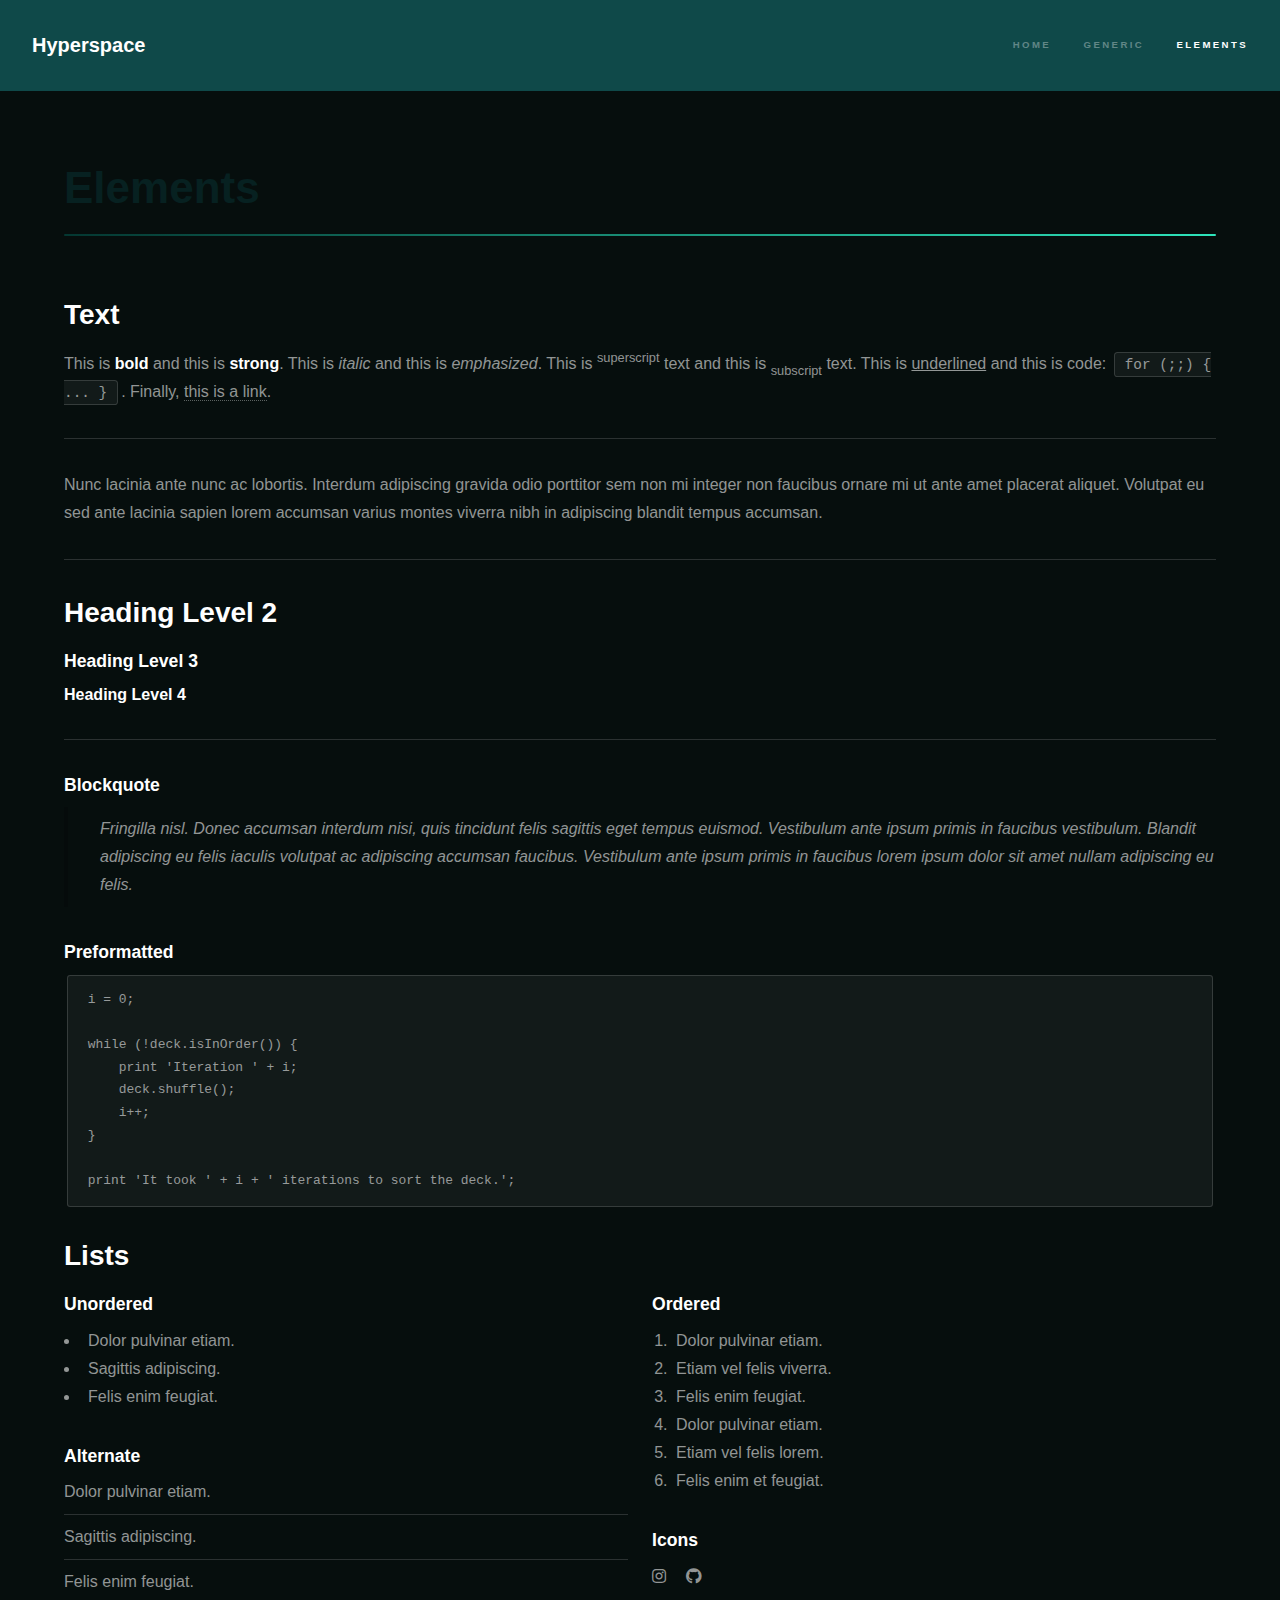
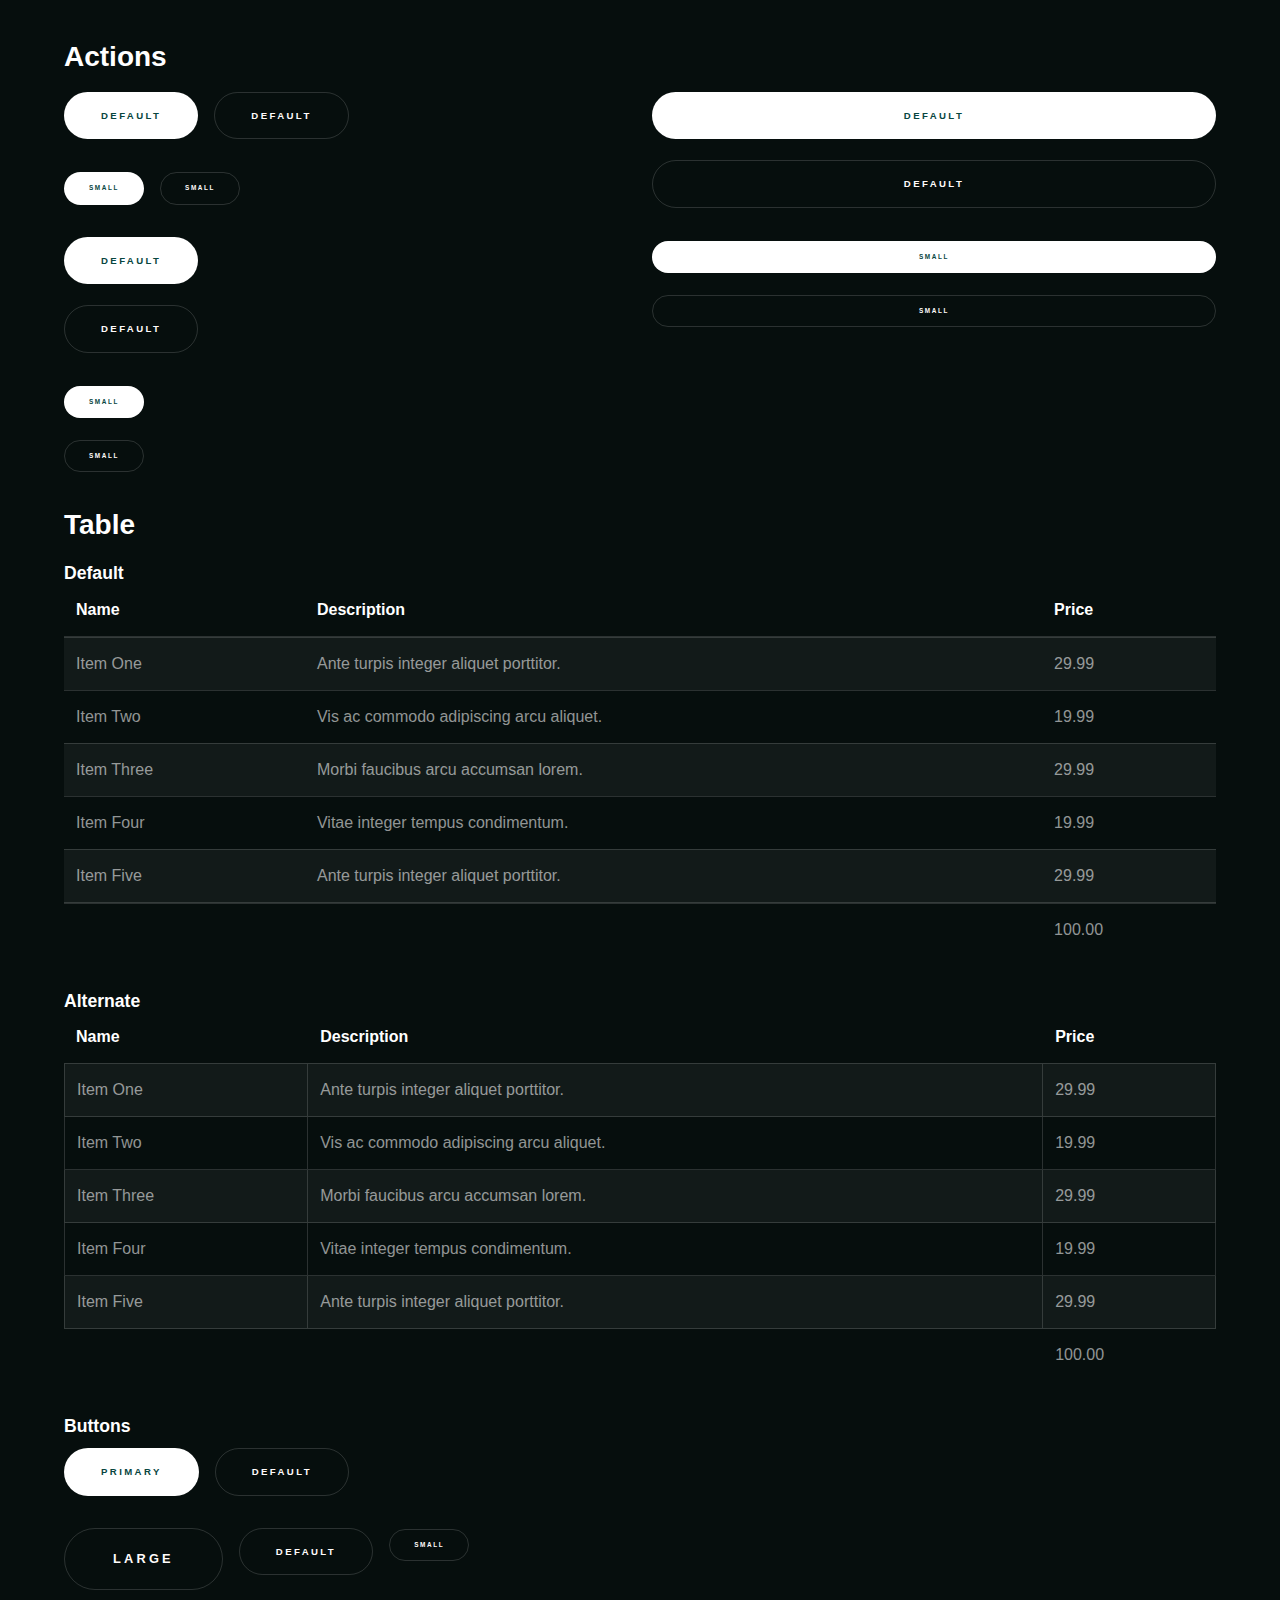
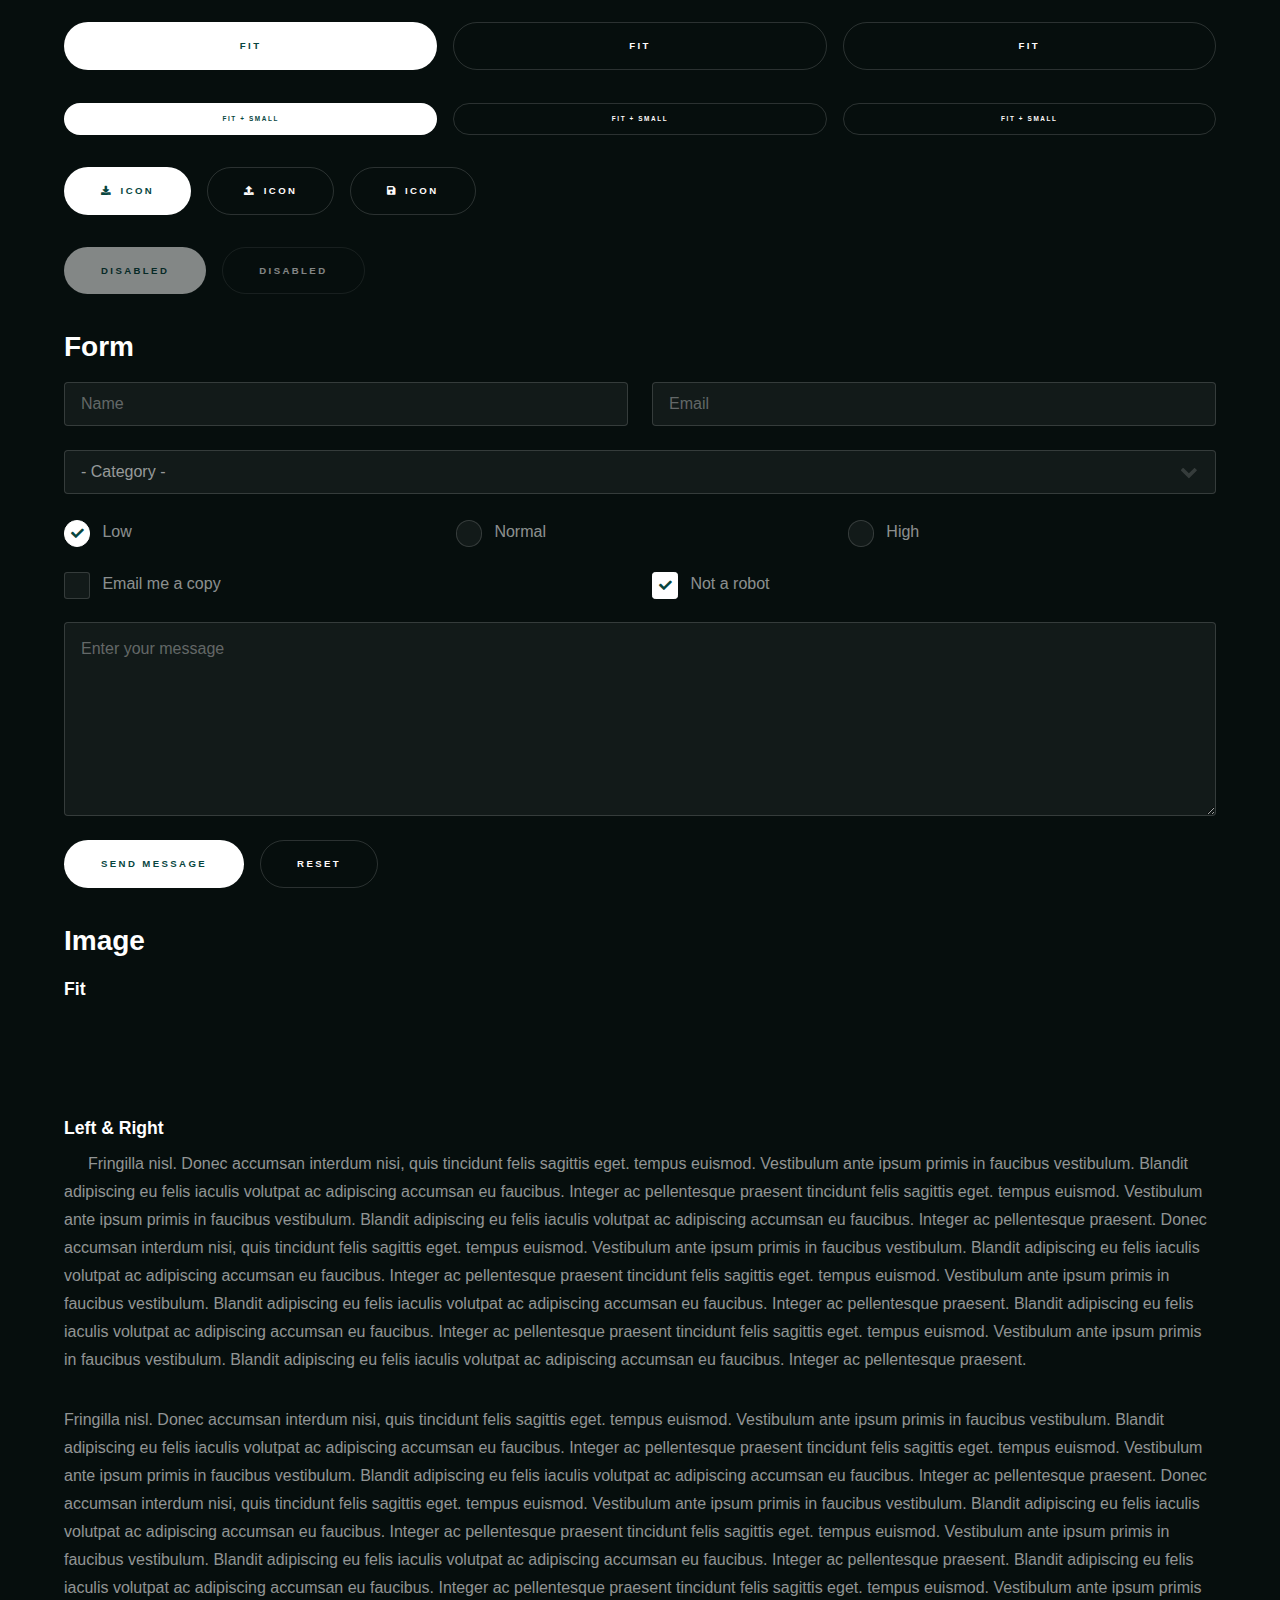
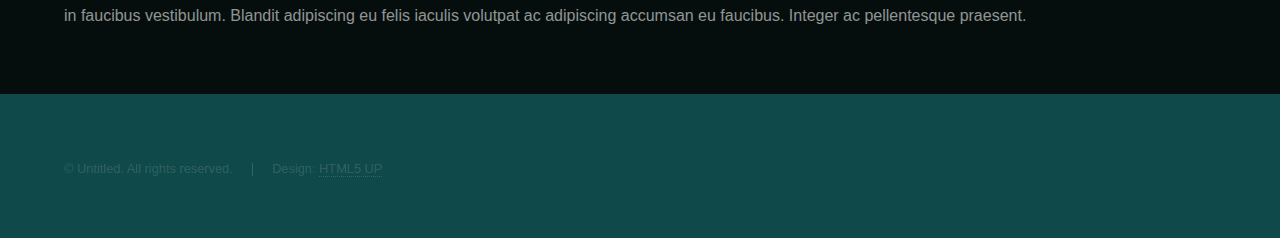
==== commit b61d53cd: "Add files via upload" ====
--- a/elements.html
+++ b/elements.html
@@ -91,8 +91,6 @@
 											</ol>
 											<h3>Icons</h3>
 											<ul class="icons">
-												<li><a href="#" class="icon brands fa-twitter"><span class="label">Twitter</span></a></li>
-												<li><a href="#" class="icon brands fa-facebook-f"><span class="label">Facebook</span></a></li>
 												<li><a href="#" class="icon brands fa-instagram"><span class="label">Instagram</span></a></li>
 												<li><a href="#" class="icon brands fa-github"><span class="label">Github</span></a></li>
 											</ul>
--- a/assets/css/main.css
+++ b/assets/css/main.css
@@ -7,7 +7,7 @@
 */
 
 html, body, body2, div, span, applet, object,
-iframe, h1, h2, h2b, h3, h3b, h4, h5, h6, p, p2, blockquote,
+iframe, h1, h1w, h2, h2b, h3, h3b, h4, h5, h6, p, p2, blockquote,
 pre, a, abbr, acronym, address, big, cite,
 code, del, dfn, em, img, ins, kbd, q, s, samp,
 small, strike, strong, sub, sup, tt, var, b,
@@ -205,7 +205,7 @@
 		margin: 0 0 0.5em 0;
 	}
 
-	h2, h3, h4, h5, h6 {
+	h1w, h2, h3, h4, h5, h6 {
 		color: #ffffff;
 		font-weight: bold;
 		line-height: 1.5;
@@ -218,6 +218,10 @@
 		}
 
 	h1 {
+		font-size: 2.75em;
+	}
+
+	h1w {
 		font-size: 2.75em;
 	}
 
@@ -276,6 +280,10 @@
 	@media screen and (max-width: 736px) {
 
 		h1 {
+			font-size: 2em;
+		}
+
+		h1w {
 			font-size: 2em;
 		}
 
@@ -2604,7 +2612,7 @@
 				.wrapper.style3-alt .icon.major:before {
 					color: #2ee4bb;
 				}
-
+/* Image *//* Image *//* Image *//* Image *//* Image *//* Image *//* Image *//* Image *//* Image *//* Image *//* Image *//* Image *//* Image *//* Image *//* Image */
 /* Image */
 
 	.image {
@@ -3164,8 +3172,24 @@
 		}
 
 		.spotlights > section:nth-child(3) {
-			background-color: rgba(0, 0, 0, 0.1);
-		}
+			background-color: rgba(0, 0, 0, 0.15);
+		}
+
+		.spotlights > section:nth-child(4) {
+			background-color: rgba(0, 0, 0, 0.05);
+		}
+
+		.spotlights > section:nth-child(5) {
+			background-color: rgba(0, 0, 0, 0.15);
+		}
+
+		.spotlights > section:nth-child(6) {
+			background-color: rgba(0, 0, 0, 0.05);
+		}
+		.spotlights > section:nth-child(7) {
+			background-color: rgba(0, 0, 0, 0.15);
+		}
+
 
 		.spotlights > section.inactive > .image:before,
 		body.is-preload .spotlights > section > .image:before {
@@ -3332,15 +3356,15 @@
 			}
 
 		.wrapper.alt {
-			background-color: #000000;
+			background-color: #0f4949;  /*Research page's Bottom*/
 		}
 
 		.wrapper.style1 {
-			background-color: #4f9398;  /*Title 1  ccffee/81ffd5/*/
+			background-color: #4f9398;  /*Title 1*/
 		}
 
 		.wrapper.style1-alt {
-			background-color: #356266;  /*bottom*/
+			background-color: #356266;  /*Bottom 4*/
 		}
 
 		.wrapper.style2 {
@@ -3466,7 +3490,7 @@
 		display: -webkit-flex;
 		display: -ms-flex;
 		display: flex;
-		background-color: #2ee4bb;
+		background-color: #0f4949;
 		cursor: default;
 		padding: 1.75em 2em;
 	}
